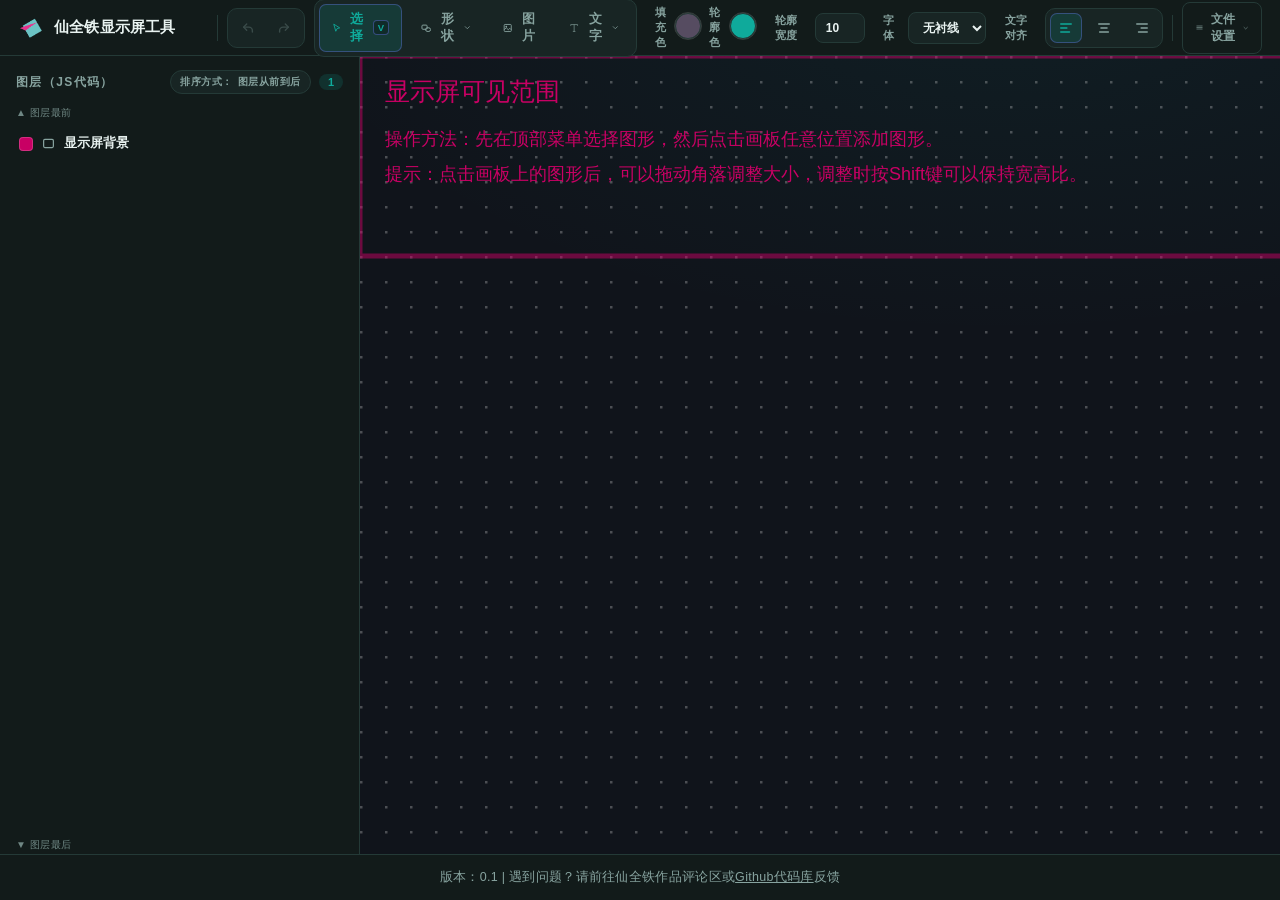
==== index.htm @ 3874de14 "Fix export js" ====
<!DOCTYPE html>
<html lang="en">

<head>
  <meta charset="UTF-8">
  <meta name="viewport" content="width=device-width, initial-scale=1.0">
  <title>仙全铁显示屏工具</title>
  <style>
    :root {
      --bg: #0c1514;
      --panel: #121b1a;
      --panel-2: #182524;
      --border: #243a37;
      --text: #e8f2f0;
      --muted: #87a39f;
      --accent: #0faa9b;
      --accent-soft: rgba(15, 170, 155, .16);
      --danger: #ff3ca0;
    }

    * {
      box-sizing: border-box;
      margin: 0;
      padding: 0
    }

    html,
    body {
      height: 100%
    }

    body {
      font-family: "San Francisco", "Segoe UI", Roboto, Helvetica, Arial, sans-serif;
      background: var(--bg);
      color: var(--text);
      display: grid;
      grid-template-rows: 56px 1fr 46px;
      height: 100vh;
      overflow: hidden;
      -webkit-font-smoothing: antialiased;
    }

    #loadingOverlay {
      position: fixed;
      inset: 0;
      z-index: 10000;
      display: flex;
      flex-direction: column;
      align-items: center;
      justify-content: center;
      gap: 14px;
      background: var(--bg);
      color: var(--text);
      font: 600 15px "San Francisco", "Segoe UI", Roboto, Helvetica, Arial, sans-serif;
      letter-spacing: .3px;
      transition: opacity .25s ease, visibility .25s ease;
    }

    #loadingOverlay.hidden {
      opacity: 0;
      visibility: hidden;
      pointer-events: none;
    }

    .loading-spinner {
      width: 36px;
      height: 36px;
      border-radius: 50%;
      border: 3px solid var(--border);
      border-top-color: var(--accent);
      animation: loadingSpin .8s linear infinite;
    }

    @keyframes loadingSpin {
      to {
        transform: rotate(360deg);
      }
    }

    header {
      display: flex;
      align-items: center;
      gap: 9px;
      padding: 0 18px;
      background: var(--panel);
      border-bottom: 1px solid var(--border);
      z-index: 5;
    }

    .brand {
      display: flex;
      align-items: center;
      gap: 10px;
      font-weight: 700;
      font-size: 15px;
      letter-spacing: .2px;
      min-width: 190px
    }

    .brand svg {
      display: block
    }

    .brand small {
      color: var(--muted);
      font-weight: 500;
      font-size: 11px;
      margin-top: 2px
    }

    .divider {
      width: 1px;
      height: 26px;
      background: var(--border)
    }

    .divider-invisible {
      width: 1px;
      height: 26px;
    }

    .history-btns {
      display: flex;
      gap: 4px;
      background: var(--panel-2);
      border: 1px solid var(--border);
      border-radius: 10px;
      padding: 4px
    }

    .hist-btn {
      width: 32px;
      height: 30px;
      border: 0;
      border-radius: 7px;
      background: transparent;
      color: var(--muted);
      cursor: pointer;
      display: flex;
      align-items: center;
      justify-content: center;
      transition: all .15s ease;
    }

    .hist-btn:hover:not(:disabled) {
      color: var(--text);
      background: rgba(255, 255, 255, .05)
    }

    .hist-btn:active:not(:disabled) {
      color: var(--accent);
      background: var(--accent-soft)
    }

    .hist-btn:disabled {
      opacity: .3;
      cursor: default
    }

    .align-btn {
      width: 32px;
      height: 30px;
      border: 0;
      border-radius: 7px;
      background: transparent;
      color: var(--muted);
      cursor: pointer;
      display: flex;
      align-items: center;
      justify-content: center;
      transition: all .15s ease;
    }

    .align-btn:hover {
      color: var(--text);
      background: rgba(255, 255, 255, .05);
    }

    .align-btn.active {
      color: var(--accent);
      background: var(--accent-soft);
      box-shadow: inset 0 0 0 1px rgba(111, 125, 255, .35);
    }

    .tools {
      display: flex;
      gap: 6px;
      background: var(--panel-2);
      border: 1px solid var(--border);
      border-radius: 10px;
      padding: 4px
    }

    .tool-btn {
      display: flex;
      align-items: center;
      gap: 7px;
      border: 0;
      background: transparent;
      color: var(--muted);
      font: 600 12.5px "San Francisco", "Segoe UI", Roboto, Helvetica, Arial, sans-serif;
      padding: 7px 13px;
      border-radius: 7px;
      cursor: pointer;
      transition: all .15s ease;
    }

    .tool-btn:hover {
      color: var(--text);
      background: rgba(255, 255, 255, .05)
    }

    .tool-btn.active {
      color: var(--accent);
      background: var(--accent-soft);
      box-shadow: inset 0 0 0 1px rgba(111, 125, 255, .35)
    }

    .tool-btn kbd {
      font: 600 9.5px "San Francisco", "Segoe UI", Roboto, Helvetica, Arial, sans-serif;
      color: var(--muted);
      border: 1px solid var(--border);
      border-radius: 4px;
      padding: 1px 4px;
      background: rgba(0, 0, 0, .25)
    }

    .tool-btn.active kbd {
      color: var(--accent);
      border-color: rgba(111, 125, 255, .4)
    }

    .spacer {
      flex: 1
    }

    .colors {
      display: flex;
      align-items: center;
      gap: 8px
    }

    #fontSelect {
      background: var(--panel-2);
      color: var(--text);
      border: 1px solid var(--border);
      border-radius: 8px;
      font: 600 12px "San Francisco", "Segoe UI", Roboto, Helvetica, Arial, sans-serif;
      padding: 7px 10px;
      cursor: pointer;
      outline: none;
    }

    #fontSelect:hover {
      border-color: #33405a;
    }

    #outlineWidthInput {
      width: 50px;
      background: var(--panel-2);
      color: var(--text);
      border: 1px solid var(--border);
      border-radius: 8px;
      font: 600 12px "San Francisco", "Segoe UI", Roboto, Helvetica, Arial, sans-serif;
      padding: 7px 10px;
      outline: none;
    }

    #outlineWidthInput:hover,
    #outlineWidthInput:focus {
      border-color: #33405a;
    }

    .preset {
      width: 20px;
      height: 20px;
      border-radius: 50%;
      border: 2px solid transparent;
      cursor: pointer;
      transition: transform .12s ease, border-color .12s ease;
      outline: 1px solid rgba(255, 255, 255, .15);
      outline-offset: 0;
    }

    .preset:hover {
      transform: scale(1.18)
    }

    .preset.active {
      border-color: #fff;
      transform: scale(1.12)
    }

    .color-well {
      position: relative;
      width: 26px;
      height: 26px;
      border-radius: 8px;
      overflow: hidden;
      border: 1px solid var(--border);
      cursor: pointer;
      background:
        conic-gradient(#f66, #fc3, #6d6, #4cc, #66f, #c4f, #f66);
    }

    .color-well input {
      position: absolute;
      inset: -8px;
      width: 200%;
      height: 200%;
      cursor: pointer;
      opacity: 0
    }

    .color-display {
      position: relative;
      width: 26px;
      height: 26px;
      border-radius: 50%;
      border: 1px solid var(--border);
      cursor: pointer;
      outline: 1px solid rgba(255, 255, 255, .15);
      transition: transform .12s ease;
    }

    .color-display.dynamic-active::after {
      content: "线";
      position: absolute;
      inset: 0;
      display: flex;
      align-items: center;
      justify-content: center;
      font: 700 11px "San Francisco", "Segoe UI", Roboto, Helvetica, Arial, sans-serif;
      color: #fff;
      text-shadow: 0 1px 2px rgba(0, 0, 0, 0.75);
      pointer-events: none;
    }

    .color-display:hover {
      transform: scale(1.1);
    }

    .color-dropdown {
      min-width: auto;
      padding: 10px;
    }

    .bg-color-menu-wrap {
      position: relative;
    }

    .bg-color-menu-wrap .color-dropdown {
      opacity: 0;
      visibility: hidden;
      transform: translateY(-6px);
    }

    .bg-color-menu-wrap.open .color-dropdown {
      opacity: 1;
      visibility: visible;
      transform: none;
    }

    .color-grid {
      display: grid;
      grid-template-columns: repeat(4, 26px);
      gap: 8px;
      justify-content: center;
    }

    .color-grid .preset {
      width: 26px;
      height: 26px;
    }

    .color-mode-select {
      margin-top: 8px;
      width: 100%;
      background: var(--panel);
      color: var(--text);
      border: 1px solid var(--border);
      border-radius: 6px;
      font: 600 12px "San Francisco", "Segoe UI", Roboto, Helvetica, Arial, sans-serif;
      padding: 5px 7px;
      cursor: pointer;
      outline: none;
    }

    .color-mode-select:hover,
    .color-mode-select:focus {
      border-color: #33405a;
    }

    .transparent-preset {
      background:
        linear-gradient(45deg, #ccc 25%, transparent 25%),
        linear-gradient(-45deg, #ccc 25%, transparent 25%),
        linear-gradient(45deg, transparent 75%, #ccc 75%),
        linear-gradient(-45deg, transparent 75%, #ccc 75%);
      background-size: 8px 8px;
      background-position: 0 0, 0 4px, 4px -4px, -4px 0px;
      background-color: #fff;
    }

    .color-label {
      font-size: 11px;
      color: var(--muted);
      font-weight: 600
    }

    .header-btn {
      display: flex;
      align-items: center;
      gap: 7px;
      border: 1px solid var(--border);
      background: transparent;
      color: var(--muted);
      font: 600 12px "San Francisco", "Segoe UI", Roboto, Helvetica, Arial, sans-serif;
      padding: 8px 13px;
      border-radius: 8px;
      cursor: pointer;
      transition: all .15s ease;
    }

    .header-btn:hover {
      color: var(--accent);
      border-color: rgba(111, 125, 255, .5);
      background: var(--accent-soft);
    }

    .file-menu-wrap {
      position: relative
    }

    .file-menu {
      position: absolute;
      top: calc(100% + 8px);
      right: 0;
      min-width: 158px;
      background: var(--panel-2);
      border: 1px solid var(--border);
      border-radius: 10px;
      padding: 5px;
      display: flex;
      flex-direction: column;
      gap: 2px;
      box-shadow: 0 12px 32px rgba(0, 0, 0, .45);
      opacity: 0;
      visibility: hidden;
      transform: translateY(-6px);
      transition: opacity .15s ease, transform .15s ease, visibility .15s;
      z-index: 20;
    }

    .file-menu-wrap.open .file-menu {
      opacity: 1;
      visibility: visible;
      transform: none
    }

    .file-menu hr {
      border: 0;
      border-top: 1px solid var(--border);
      margin: 3px 4px
    }

    .menu-item {
      display: flex;
      align-items: center;
      gap: 9px;
      border: 0;
      background: transparent;
      color: var(--text);
      font: 600 12.5px "San Francisco", "Segoe UI", Roboto, Helvetica, Arial, sans-serif;
      padding: 8px 10px;
      border-radius: 7px;
      cursor: pointer;
      text-align: left;
      transition: background .12s ease, color .12s ease;
    }

    .file-menu .menu-item.active {
      color: var(--accent);
      background: var(--accent-soft);
      box-shadow: inset 0 0 0 1px rgba(111, 125, 255, .35);
    }

    .file-menu .menu-item.active svg {
      color: var(--accent);
    }

    .menu-item svg {
      color: var(--muted);
      transition: color .12s ease;
      flex: none
    }

    .menu-item:hover {
      background: rgba(255, 255, 255, .07)
    }

    .menu-item:hover svg {
      color: var(--accent)
    }

    .menu-item.danger:hover {
      background: rgba(255, 107, 122, .1);
      color: var(--danger)
    }

    .menu-item.danger:hover svg {
      color: var(--danger)
    }

    #export2OrientationLabel,
    #export2BitOrderLabel {
      color: var(--accent);
      font-weight: 700;
    }

    .screen-size-block {
      display: flex;
      flex-direction: column;
      gap: 9px;
      padding: 8px 10px;
      font: 600 12.5px "San Francisco", "Segoe UI", Roboto, Helvetica, Arial, sans-serif;
      color: var(--text);
    }

    .screen-size-title {
      display: flex;
      align-items: center;
      gap: 9px;
    }

    .screen-size-title svg {
      color: var(--muted);
      flex: none;
    }

    .screen-size-inputs {
      display: flex;
      align-items: center;
      gap: 6px;
      padding-left: 23px;
      /* aligns under the text (14px icon + 9px gap) */
    }

    .screen-size-inputs .color-label {
      font-size: 11px;
    }

    .screen-size-inputs input {
      width: 64px;
      background: var(--panel);
      color: var(--text);
      border: 1px solid var(--border);
      border-radius: 6px;
      font: 600 12px "San Francisco", "Segoe UI", Roboto, Helvetica, Arial, sans-serif;
      padding: 5px 7px;
      outline: none;
    }

    .screen-size-inputs input:hover,
    .screen-size-inputs input:focus {
      border-color: #33405a;
    }

    main {
      display: grid;
      grid-template-columns: 360px 1fr;
      overflow: hidden;
      min-height: 0
    }

    aside {
      background: var(--panel);
      border-right: 1px solid var(--border);
      display: flex;
      flex-direction: column;
      min-height: 0;
    }

    .panel-head {
      display: flex;
      align-items: center;
      justify-content: space-between;
      padding: 14px 16px 10px;
    }

    .panel-head h2 {
      font-size: 12px;
      font-weight: 700;
      letter-spacing: 1.4px;
      text-transform: uppercase;
      color: var(--muted)
    }

    .count-badge {
      font-size: 11px;
      font-weight: 700;
      color: var(--accent);
      background: var(--accent-soft);
      border-radius: 20px;
      padding: 2px 9px;
    }

    .panel-head-right {
      display: flex;
      align-items: center;
      gap: 8px
    }

    .order-toggle {
      display: flex;
      align-items: center;
      gap: 5px;
      border: 1px solid var(--border);
      background: var(--panel-2);
      color: var(--muted);
      font: 700 10px "San Francisco", "Segoe UI", Roboto, Helvetica, Arial, sans-serif;
      letter-spacing: .5px;
      padding: 4px 9px;
      border-radius: 20px;
      cursor: pointer;
      transition: all .15s ease;
    }

    .order-toggle:hover {
      color: var(--text);
      border-color: #33405a
    }

    .order-toggle svg {
      transition: transform .25s ease;
      flex: none
    }

    .order-toggle.reversed svg {
      transform: rotate(180deg)
    }

    .order-tag {
      font-size: 10px;
      color: var(--muted);
      padding: 2px 16px;
      letter-spacing: .5px;
      opacity: .8
    }

    .order-tag.bottom {
      margin-top: auto
    }

    #layerList {
      list-style: none;
      overflow-y: auto;
      padding: 4px 8px 8px;
      flex: 1;
    }

    #layerList::-webkit-scrollbar {
      width: 8px
    }

    #layerList::-webkit-scrollbar-thumb {
      background: var(--border);
      border-radius: 8px
    }

    #layerList::-webkit-scrollbar-thumb:hover {
      background: #2c4a45
    }

    .layer {
      display: flex;
      flex-direction: column;
      align-items: stretch;
      gap: 3px;
      padding: 8px 8px 8px 10px;
      margin-bottom: 3px;
      border-radius: 9px;
      cursor: pointer;
      border: 1px solid transparent;
      transition: background .12s ease, border-color .12s ease;
    }

    .layer-line1 {
      display: flex;
      align-items: center;
      gap: 9px;
      min-width: 0;
    }

    .layer-line2 {
      font-size: 11px;
      font-weight: 500;
      color: var(--muted);
      padding-left: 23px;
      white-space: nowrap;
      overflow: hidden;
      text-overflow: ellipsis;
    }

    .layer.selected .layer-line2 {
      color: #aab3ff;
    }

    .layer:hover {
      background: rgba(255, 255, 255, .045)
    }

    .layer.selected {
      background: var(--accent-soft);
      border-color: rgba(111, 125, 255, .45)
    }

    .layer.hidden-layer {
      opacity: .45
    }

    .layer-line2.tooltip {
      position: relative;
      cursor: pointer;
      overflow: visible;
    }

    .layer-line2.tooltip::after {
      content: attr(data-tooltip);
      position: absolute;
      bottom: 125%;
      left: 50%;
      transform: translateX(-50%);
      background: #564c61;
      color: #e8f2f0;
      padding: 6px 10px;
      border-radius: 6px;
      font-size: 12px;
      white-space: nowrap;
      opacity: 0;
      pointer-events: none;
      transition: opacity 0.15s ease;
    }

    .layer-line2.tooltip:hover::after {
      opacity: 1;
    }

    .dynamic-select-wrap {
      margin-top: 6px;
      padding-left: 23px;
    }

    .dynamic-select {
      width: 100%;
      background: var(--panel);
      color: var(--text);
      border: 1px solid var(--border);
      border-radius: 6px;
      font: 600 12px "San Francisco", "Segoe UI", Roboto, Helvetica, Arial, sans-serif;
      padding: 5px 7px;
      cursor: pointer;
      outline: none;
    }

    .dynamic-select:hover,
    .dynamic-select:focus {
      border-color: #33405a;
    }

    .swatch {
      width: 14px;
      height: 14px;
      border-radius: 4px;
      flex: none;
      box-shadow: 0 0 0 1px rgba(255, 255, 255, .18) inset
    }

    .licon {
      color: var(--muted);
      display: flex;
      flex: none
    }

    .layer.selected .licon {
      color: var(--accent)
    }

    .lname {
      font-size: 12.5px;
      font-weight: 600;
      white-space: nowrap;
      overflow: hidden;
      text-overflow: ellipsis;
      flex: 1
    }

    .lbtns {
      display: flex;
      gap: 2px;
      opacity: .35;
      transition: opacity .12s ease
    }

    .layer:hover .lbtns,
    .layer.selected .lbtns {
      opacity: 1
    }

    .lbtns button {
      width: 22px;
      height: 22px;
      border: 0;
      border-radius: 6px;
      background: transparent;
      color: var(--muted);
      cursor: pointer;
      display: flex;
      align-items: center;
      justify-content: center;
      transition: all .12s ease;
    }

    .lbtns button:hover {
      background: rgba(255, 255, 255, .09);
      color: var(--text)
    }

    .lbtns button[data-action="del"]:hover {
      color: var(--danger);
      background: rgba(255, 107, 122, .12)
    }

    .empty-layers {
      text-align: center;
      color: var(--muted);
      font-size: 12px;
      padding: 34px 20px;
      line-height: 1.6;
    }

    .canvas-wrap {
      position: relative;
      overflow: hidden;
      min-width: 0;
      min-height: 0;
      background: radial-gradient(1200px 600px at 70% -10%, rgba(15, 170, 155, .07), transparent 60%),
        #10141b;
    }

    #cv {
      display: block;
      touch-action: none
    }

    .canvas-hint {
      position: absolute;
      inset: 0;
      display: flex;
      flex-direction: column;
      align-items: center;
      justify-content: center;
      gap: 10px;
      pointer-events: none;
      color: var(--muted);
      transition: opacity .3s ease;
    }

    .canvas-hint.gone {
      opacity: 0
    }

    .canvas-hint .hint-icon {
      opacity: .5
    }

    .canvas-hint p {
      font-size: 13.5px;
      font-weight: 500
    }

    .canvas-hint small {
      font-size: 11.5px;
      opacity: .75
    }

    footer {
      display: flex;
      align-items: center;
      justify-content: center;
      background: var(--panel);
      border-top: 1px solid var(--border);
      color: var(--muted);
      font-size: 12.5px;
      font-weight: 500;
      letter-spacing: .3px;
    }
  </style>
</head>

<body>

  <div id="loadingOverlay" role="status" aria-live="polite">
    <div class="loading-spinner" aria-hidden="true"></div>
    <div>加载中……</div>
  </div>

  <!-- ======= TOP MENU ======= -->
  <header>
    <div class="brand">
      <img src="./tsfn-logo.png" width="26" height="26" />
      <span lang-name="app-title">仙全铁显示屏工具</span>
    </div>

    <div class="divider"></div>

    <div class="history-btns">
      <button class="hist-btn" id="undoBtn" title="撤销 (Ctrl+Z)">
        <svg width="14" height="14" viewBox="0 0 16 16">
          <path d="M6.5 3.5 3 7l3.5 3.5" fill="none" stroke="currentColor" stroke-width="1.6" stroke-linecap="round"
            stroke-linejoin="round" />
          <path d="M3 7h6a4 4 0 0 1 4 4v1.5" fill="none" stroke="currentColor" stroke-width="1.6"
            stroke-linecap="round" />
        </svg>
      </button>
      <button class="hist-btn" id="redoBtn" title="重做 (Ctrl+Y 或 Ctrl+Shift+Z)">
        <svg width="14" height="14" viewBox="0 0 16 16">
          <path d="M9.5 3.5 13 7l-3.5 3.5" fill="none" stroke="currentColor" stroke-width="1.6" stroke-linecap="round"
            stroke-linejoin="round" />
          <path d="M13 7H7a4 4 0 0 0-4 4v1.5" fill="none" stroke="currentColor" stroke-width="1.6"
            stroke-linecap="round" />
        </svg>
      </button>
    </div>

    <div class="tools" id="toolbar">
      <button class="tool-btn active" data-tool="select" title="选择画板图形 (V)">
        <svg width="14" height="14" viewBox="0 0 16 16">
          <path d="M3 1.5 13 7.8 8.6 8.9 6.4 13.5 3 1.5Z" fill="none" stroke="currentColor" stroke-width="1.5"
            stroke-linejoin="round" />
        </svg>
        选择 <kbd>V</kbd>
      </button>

      <div class="file-menu-wrap">
        <button class="tool-btn" data-tool="shape" data-dropdown aria-haspopup="true" aria-expanded="false"
          title="绘制形状">
          <svg width="14" height="14" viewBox="0 0 16 16">
            <rect x="1.5" y="3.5" width="8" height="6.5" rx="1.5" fill="none" stroke="currentColor"
              stroke-width="1.5" />
            <ellipse cx="11" cy="10.5" rx="4" ry="3" fill="none" stroke="currentColor" stroke-width="1.5" />
          </svg>
          形状
          <svg width="9" height="9" viewBox="0 0 16 16">
            <path d="m3 6 5 5 5-5" fill="none" stroke="currentColor" stroke-width="1.8" stroke-linecap="round"
              stroke-linejoin="round" />
          </svg>
        </button>

        <div class="file-menu" id="shapeMenu">
          <button class="menu-item" id="rectOptionBItem">
            <svg width="14" height="14" viewBox="0 0 16 16">
              <rect x="2" y="3" width="12" height="10" rx="1.5" fill="none" stroke="currentColor" stroke-width="1.5" />
            </svg>
            长方形 <kbd>R</kbd>
          </button>

          <button class="menu-item" id="ovalOptionBItem">
            <svg width="14" height="14" viewBox="0 0 16 16">
              <ellipse cx="8" cy="8" rx="6" ry="5" fill="none" stroke="currentColor" stroke-width="1.5" />
            </svg>
            椭圆形 <kbd>O</kbd>
          </button>
        </div>
      </div>

      <button class="tool-btn" data-tool="image" title="导入图片" onclick="alert('MTR模组JS暂时只支持.png和.jpeg\n（后缀为.jpg不行）')">
        <svg width="14" height="14" viewBox="0 0 16 16" fill="none" stroke="currentColor" stroke-width="1.5">
          <rect x="2" y="2" width="12" height="12" rx="1.5" />
          <circle cx="5.5" cy="5.5" r="1.5" fill="currentColor" stroke="none" />
          <path d="M2 11l3.5-3.5L9 11l2.5-2.5L14 11" stroke-linejoin="round" />
        </svg>
        图片
      </button>
      <input type="file" id="imageInput" accept="image/*" hidden>

      <div class="file-menu-wrap">
        <button class="tool-btn" data-tool="text" data-dropdown aria-haspopup="true" aria-expanded="false" title="添加文字">
          <svg width="14" height="14" viewBox="0 0 24 24" fill="none" stroke="currentColor" stroke-width="1.5">
            <path d="M4 7V4h16v3" />
            <path d="M9 20h6" />
            <path d="M12 4v16" />
          </svg>
          文字
          <svg width="9" height="9" viewBox="0 0 16 16">
            <path d="m3 6 5 5 5-5" fill="none" stroke="currentColor" stroke-width="1.8" stroke-linecap="round"
              stroke-linejoin="round" />
          </svg>
        </button>
        <div class="file-menu" id="textMenu">
          <button class="menu-item" id="fixedTextItem">
            内容不变文字 <kbd>T</kbd>
          </button>
          <button class="menu-item" id="dynamicTextItem">
            内容可变文字
          </button>
        </div>
      </div>
    </div>

    <div class="spacer"></div>

    <div class="colors" id="colorPresets">
      <span class="color-label">填充色</span>
      <div class="file-menu-wrap" id="colorMenuWrap">
        <button class="color-display" id="colorDisplayBtn" style="background:#564c61" title="" aria-haspopup="true"
          aria-expanded="false"></button>
        <div class="file-menu color-dropdown" id="colorMenu"></div>
      </div>

      <span class="color-label">轮廓色</span>
      <div class="file-menu-wrap" id="outlineColorMenuWrap">
        <button class="color-display" id="outlineColorDisplayBtn" style="background:#0faa9b" title=""
          aria-haspopup="true" aria-expanded="false"></button>

        <div class="file-menu color-dropdown" id="outlineColorMenu"></div>
      </div>
    </div>

    <div class="divider-invisible"></div>

    <span class="color-label">轮廓宽度</span>
    <input id="outlineWidthInput" type="text" inputmode="numeric" value="10" title="">

    <div class="divider-invisible"></div>

    <span class="color-label">字体</span>
    <select id="fontSelect" title="">
      <option value="sans" selected>无衬线</option>
      <option value="serif">有衬线</option>
    </select>

    <div class="divider-invisible"></div>

    <span class="color-label">文字对齐</span>
    <div class="tools" id="alignTools">
      <button class="align-btn active" data-align="left" title="左对齐">
        <svg width="14" height="14" viewBox="0 0 16 16" fill="none" stroke="currentColor" stroke-width="1.6"
          stroke-linecap="round">
          <path d="M2 3.5h12M2 8h7M2 12.5h10" />
        </svg>
      </button>
      <button class="align-btn" data-align="center" title="居中对齐">
        <svg width="14" height="14" viewBox="0 0 16 16" fill="none" stroke="currentColor" stroke-width="1.6"
          stroke-linecap="round">
          <path d="M2 3.5h12M4.5 8h7M3 12.5h10" />
        </svg>
      </button>
      <button class="align-btn" data-align="right" title="右对齐">
        <svg width="14" height="14" viewBox="0 0 16 16" fill="none" stroke="currentColor" stroke-width="1.6"
          stroke-linecap="round">
          <path d="M2 3.5h12M7 8h7M4 12.5h10" />
        </svg>
      </button>
    </div>

    <div class="divider"></div>

    <div class="file-menu-wrap">
      <button class="header-btn" id="fileMenuBtn" aria-haspopup="true" aria-expanded="false" title="">
        <svg width="13" height="13" viewBox="0 0 16 16">
          <path d="M2 4.5h12M2 8h12M2 11.5h12" fill="none" stroke="currentColor" stroke-width="1.4"
            stroke-linecap="round" />
        </svg>
        文件设置
        <svg width="10" height="10" viewBox="0 0 16 16">
          <path d="m3 6 5 5 5-5" fill="none" stroke="currentColor" stroke-width="1.6" stroke-linecap="round"
            stroke-linejoin="round" />
        </svg>
      </button>

      <div class="file-menu" id="fileMenu">

        <div class="screen-size-block" title="">
          <div class="screen-size-title">
            <svg width="14" height="14" viewBox="0 0 16 16">
              <rect x="2.5" y="4" width="13" height="8" rx="1" fill="none" stroke="currentColor" stroke-width="1.4" />
            </svg>
            <span>显示屏尺寸<br />（暂不支持导出JS）</span>
          </div>
          <div class="screen-size-inputs">
            <label class="color-label" for="screenWInput">宽</label>
            <input id="screenWInput" type="text" min="0" step="10" value="2000">
            <label class="color-label" for="screenHInput">高</label>
            <input id="screenHInput" type="text" min="0" step="10" value="400">
          </div>
        </div>

        <div class="screen-size-block" title="">
          <div class="screen-size-title">
            <svg width="14" height="14" viewBox="0 0 16 16">
              <path d="M2 8h12M8 2v12" fill="none" stroke="currentColor" stroke-width="1.4" stroke-linecap="round" />
            </svg>
            <span>画板缩放</span>
          </div>
          <div class="screen-size-inputs">
            <input id="scaleInput" type="text" inputmode="numeric" value="50">
            <label class="color-label" for="scaleInput">%</label>
          </div>
        </div>

        <div class="screen-size-block" title="">
          <div class="screen-size-title">
            <svg width="14" height="14" viewBox="0 0 16 16">
              <rect x="2.5" y="2.5" width="11" height="11" rx="2" fill="none" stroke="currentColor"
                stroke-width="1.4" />
              <path d="M4 12 8 5.5 12 12" fill="none" stroke="currentColor" stroke-width="1.2"
                stroke-linejoin="round" />
            </svg>
            <span>显示屏背景色</span>
          </div>
          <div class="screen-size-inputs">
            <div class="bg-color-menu-wrap" id="bgColorMenuWrap">
              <button style="display: none" class="color-display transparent-preset" id="bgColorDisplayBtn"
                title="Select background color" aria-haspopup="true" aria-expanded="false"></button>
              <div id="bgColorMenu"></div>
            </div>
          </div>
        </div>

        <hr />

        <button class="menu-item" id="importBtn" title="">
          <svg width="14" height="14" viewBox="0 0 16 16">
            <path d="M8 2v7M8 9 5 6M8 9l3-3M2.5 11v1.5A1.5 1.5 0 0 0 4 14h8a1.5 1.5 0 0 0 1.5-1.5V11" fill="none"
              stroke="currentColor" stroke-width="1.4" stroke-linecap="round" stroke-linejoin="round" />
          </svg>
          导入画板工程文件
        </button>

        <button class="menu-item" id="exportBtn" title="">
          <svg width="14" height="14" viewBox="0 0 16 16">
            <path d="M8 9V2M8 2 5 5M8 2l3 3M2.5 11v1.5A1.5 1.5 0 0 0 4 14h8a1.5 1.5 0 0 0 1.5-1.5V11" fill="none"
              stroke="currentColor" stroke-width="1.4" stroke-linecap="round" stroke-linejoin="round" />
          </svg>
          导出画板工程文件
        </button>

        <hr />

        <button class="menu-item" id="goToRmgBtn" title="">
          <svg width="14" height="14" viewBox="0 0 16 16">
            <line x1="4" y1="12" x2="12" y2="4" fill="none" stroke="currentColor" stroke-width="1.4"
              stroke-linecap="round" />
            <circle cx="3" cy="13" r="1.5" fill="none" stroke="currentColor" stroke-width="1.4" />
            <circle cx="13" cy="3" r="1.5" fill="none" stroke="currentColor" stroke-width="1.4" />
          </svg>
          前往RMG（路线图制作工具）
        </button>
        <button class="menu-item" id="importFromRmgBtn" title="">
          <svg width="14" height="14" viewBox="0 0 16 16">
            <path d="M8 2v7M8 9 5 6M8 9l3-3M2.5 11v1.5A1.5 1.5 0 0 0 4 14h8a1.5 1.5 0 0 0 1.5-1.5V11" fill="none"
              stroke="currentColor" stroke-width="1.4" stroke-linecap="round" stroke-linejoin="round" />
          </svg>
          导入RMG json
        </button>

        <hr />

        <button class="menu-item" id="exportJsBtn" title="">
          <svg width="14" height="14" viewBox="0 0 16 16">
            <path d="M5.5 4 2.5 8l3 4M10.5 4l3 4-3 4" fill="none" stroke="currentColor" stroke-width="1.4"
              stroke-linecap="round" stroke-linejoin="round" />
          </svg>
          导出JS代码（MTR模组用）
        </button>

        <hr />

        <button class="menu-item" id="export2OrientationToggle" type="button" title="">
          <svg width="14" height="14" viewBox="0 0 16 16" fill="none">
            <rect x="2" y="2" width="6" height="6" fill="currentColor" />
            <rect x="8" y="8" width="6" height="6" fill="currentColor" />
          </svg>
          <span>像素渲染方向：<span id="export2OrientationLabel">竖向</span></span>
        </button>

        <button class="menu-item" id="export2BitOrderToggle" type="button" title="">
          <svg width="14" height="14" viewBox="0 0 16 16" fill="none">
            <rect x="2" y="2" width="6" height="6" fill="currentColor" />
            <rect x="8" y="8" width="6" height="6" fill="currentColor" />
          </svg>
          <span>像素渲染顺序：<span id="export2BitOrderLabel">LSB</span></span>
        </button>

        <button class="menu-item" id="exportJs2Btn" title="">
          <svg width="14" height="14" viewBox="0 0 16 16">
            <path d="M5.5 4 2.5 8l3 4M10.5 4l3 4-3 4" fill="none" stroke="currentColor" stroke-width="1.4"
              stroke-linecap="round" stroke-linejoin="round" />
          </svg>
          导出C++代码（Arduino用）
        </button>

        <hr />

        <button class="menu-item danger" id="clearBtn" title="">
          <svg width="14" height="14" viewBox="0 0 16 16">
            <path d="M2.5 4h11M6.5 2h3M4 4l.7 9.3A1.5 1.5 0 0 0 6.2 14.7h3.6a1.5 1.5 0 0 0 1.5-1.4L12 4M6.5 7v5M9.5 7v5"
              fill="none" stroke="currentColor" stroke-width="1.4" stroke-linecap="round" />
          </svg>
          清空画板
        </button>

      </div>

      <input type="file" id="fileInput" accept=".json,application/json" hidden>
      <input type="file" id="rmgFileInput" accept=".json,application/json" hidden>

  </header>

  <!-- ======= MAIN ======= -->
  <main>
    <!-- LEFT: layer panel -->
    <aside>
      <div class="panel-head">
        <h2>图层（JS代码）</h2>
        <div class="panel-head-right">
          <button class="order-toggle" id="orderToggle" title="点击切换排序方式">
            <span>排序方式：</span>
            <span id="orderLabel">图层从前到后</span>
          </button>
          <span class="count-badge" id="layerCount"></span>
        </div>
      </div>
      <div class="order-tag" id="orderTagTop"></div>
      <ul id="layerList"></ul>
      <div class="empty-layers" id="emptyMsg"></div>
      <div class="order-tag bottom" id="orderTagBottom"></div>
    </aside>

    <!-- RIGHT: canvas -->
    <section class="canvas-wrap" id="canvasWrap">
      <canvas id="cv"></canvas>

      <div class="canvas-hint" id="canvasHint">
      </div>
    </section>
  </main>

  <!-- ======= BOTTOM ======= -->
  <footer>版本：0.1 | 遇到问题？请前往仙全铁作品评论区或<a href="https://github.com/TranSifona/TranSifona-LCD-Tool/issues" target="_blank"
      style="color: #87a39f;">Github代码库</a>反馈
  </footer>

  <script>
    (function () {
      'use strict';

      /* ---------- states ---------- */
      let scale = 0.5;

      let screenW = 2000;
      let screenH = 400;

      const shapes = [];
      let selectedId = null;
      let tool = 'select';
      let bgColor = 'transparent';
      let fillColor = '#564c61';
      let outlineColor = '#0faa9b';

      let layersTopFirst = true;

      let uid = 1;
      const counters = { rect: 0, oval: 0, image: 0, text: 0 };
      let routeMapStnCount = 0;
      let mainRouteW = 0;
      let textWMax = 0;
      let routeX = 0;
      let routeY = 0;
      let routeW = 0;
      let routeH = 0;

      let drag = null;
      let draft = null;
      let clipboard = null;
      let hasChanges = false;
      const history = [];
      let historyIndex = -1;
      const MAX_HISTORY = 50;

      const FONT_STACKS = {
        sans:
          '"Noto Sans SC", "Noto Sans CJK SC", "Noto Sans CJK TC", "Noto Sans CJK JP", "Noto Sans CJK KR", ' +
          '"Source Han Sans SC", "Source Han Sans TC", "Source Han Sans JP", "Source Han Sans KR", ' +
          '"PingFang SC", "PingFang TC", "Hiragino Sans GB", "Microsoft YaHei", "Microsoft JhengHei", ' +
          '"Malgun Gothic", sans-serif',

        serif:
          '"Noto Serif SC", "Noto Serif CJK SC", "Noto Serif CJK TC", "Noto Serif CJK JP", "Noto Serif CJK KR", ' +
          '"Source Han Serif SC", "Source Han Serif TC", "Source Han Serif JP", "Source Han Serif KR", ' +
          '"Songti SC", "Songti TC", "SimSun", "MS PMincho", "MS Mincho", serif'
      };

      const FONTS = FONT_STACKS;

      let currentFont = 'sans';

      function normalizeFont(font) {
        const v = String(font || '').toLowerCase().replace(/["']/g, '');

        const isSerif =
          /(^|,)\s*serif/.test(v) ||
          /noto serif|source han serif|songti|simsun|mincho/.test(v);

        return isSerif ? 'serif' : 'sans';
      }

      function getFontFamily(font) {
        const key = normalizeFont(font);
        return FONT_STACKS[key] || FONT_STACKS.sans;
      }

      let outlineWidth = 10;

      const fontSelect = document.getElementById('fontSelect');
      fontSelect.addEventListener('change', e => {
        currentFont = normalizeFont(e.target.value);

        const s = getShape(selectedId);
        if (s && s.type === 'text' && s.font !== currentFont) {
          s.font = currentFont;
          Object.assign(s, measureText(s));
          render();
          renderLayerList();
          pushHistory();
        }
      });

      const outlineWidthInput = document.getElementById('outlineWidthInput');

      outlineWidthInput.addEventListener('input', () => {
        const v = parseFloat(outlineWidthInput.value);
        if (!Number.isFinite(v)) return;

        outlineWidth = Math.max(1, Math.min(100, v));

        const s = getShape(selectedId);
        if (s && s.outline) {
          s.strokeWidth = outlineWidth;
          render();
        }
      });

      outlineWidthInput.addEventListener('change', () => {
        outlineWidthInput.value = String(outlineWidth);

        const s = getShape(selectedId);
        if (s && s.outline) {
          pushHistory();
        }
      });

      /* ---------- change screen size ---------- */
      const screenWInput = document.getElementById('screenWInput');
      const screenHInput = document.getElementById('screenHInput');

      function updateScreenSize() {
        const w = parseInt(screenWInput.value, 10);
        const h = parseInt(screenHInput.value, 10);
        if (Number.isFinite(w) && w >= 0) screenW = w;
        if (Number.isFinite(h) && h >= 0) screenH = h;
        render();
        renderLayerList();
      }

      screenWInput.addEventListener('input', updateScreenSize);
      screenHInput.addEventListener('input', updateScreenSize);

      /* ---------- change canvas scale ---------- */
      const scaleInput = document.getElementById('scaleInput');

      scaleInput.addEventListener('input', () => {
        const v = parseFloat(scaleInput.value);
        if (!Number.isFinite(v) || v <= 0) return;
        scale = Math.max(0.05, Math.min(5, v / 100));
        resize();
      });

      scaleInput.addEventListener('change', () => {
        scaleInput.value = String(Math.round(scale * 100));
      });

      /* ---------- dom ---------- */
      const canvas = document.getElementById('cv');
      const g = canvas.getContext('2d');
      const wrap = document.getElementById('canvasWrap');
      const listEl = document.getElementById('layerList');
      const countEl = document.getElementById('layerCount');
      const emptyEl = document.getElementById('emptyMsg');
      const hintEl = document.getElementById('canvasHint');
      const colorInput = document.getElementById('colorInput');
      const outlineColorInput = document.getElementById('outlineColorInput');

      const undoBtn = document.getElementById('undoBtn');
      const redoBtn = document.getElementById('redoBtn');
      undoBtn.addEventListener('click', undo);
      redoBtn.addEventListener('click', redo);

      /* ---------- icons ---------- */
      const I = {
        rect: '<svg width="13" height="13" viewBox="0 0 16 16"><rect x="2" y="3" width="12" height="10" rx="1.5" fill="none" stroke="currentColor" stroke-width="1.5"/></svg>',
        oval: '<svg width="13" height="13" viewBox="0 0 16 16"><ellipse cx="8" cy="8" rx="6" ry="5" fill="none" stroke="currentColor" stroke-width="1.5"/></svg>',
        image: '<svg width="13" height="13" viewBox="0 0 16 16"><rect x="2" y="2" width="12" height="12" rx="1.5" fill="none" stroke="currentColor" stroke-width="1.5"/><circle cx="5.5" cy="5.5" r="1.5" fill="currentColor" stroke="none"/><path d="M2 11l3.5-3.5L9 11l2.5-2.5L14 11" fill="none" stroke="currentColor" stroke-width="1.5" stroke-linejoin="round"/></svg>',
        text: '<svg width="13" height="13" viewBox="0 0 24 24" fill="none" stroke="currentColor" stroke-width="1.5"><path d="M4 7V4h16v3" /><path d="M9 20h6" /><path d="M12 4v16" /></svg>',
        up: '<svg width="12" height="12" viewBox="0 0 16 16"><path d="M8 3v10M8 3 4 7M8 3l4 4" fill="none" stroke="currentColor" stroke-width="1.6" stroke-linecap="round" stroke-linejoin="round"/></svg>',
        down: '<svg width="12" height="12" viewBox="0 0 16 16"><path d="M8 13V3M8 13l-4-4M8 13l4-4" fill="none" stroke="currentColor" stroke-width="1.6" stroke-linecap="round" stroke-linejoin="round"/></svg>',
        eye: '<svg width="13" height="13" viewBox="0 0 16 16"><path d="M1.2 8S3.7 3.6 8 3.6 14.8 8 14.8 8 12.3 12.4 8 12.4 1.2 8 1.2 8Z" fill="none" stroke="currentColor" stroke-width="1.4"/><circle cx="8" cy="8" r="2" fill="currentColor"/></svg>',
        eyeOff: '<svg width="13" height="13" viewBox="0 0 16 16"><path d="M1.2 8S3.7 3.6 8 3.6 14.8 8 14.8 8 12.3 12.4 8 12.4 1.2 8 1.2 8Z" fill="none" stroke="currentColor" stroke-width="1.4"/><path d="M2.5 13.5 13.5 2.5" stroke="currentColor" stroke-width="1.5" stroke-linecap="round"/></svg>',
        copy: '<svg width="12" height="12" viewBox="0 0 16 16"><rect x="6" y="6" width="8" height="8" rx="2" fill="none" stroke="currentColor" stroke-width="1.4"/><path d="M10 6V5a2 2 0 0 0-2-2H4a2 2 0 0 0-2 2v4a2 2 0 0 0 2 2h1" fill="none" stroke="currentColor" stroke-width="1.4"/></svg>',
        trash: '<svg width="12" height="12" viewBox="0 0 16 16"><path d="M2.5 4h11M6.5 2h3M4 4l.7 9.3A1.5 1.5 0 0 0 6.2 14.7h3.6a1.5 1.5 0 0 0 1.5-1.4L12 4" fill="none" stroke="currentColor" stroke-width="1.4" stroke-linecap="round"/></svg>'
      };

      /* ---------- helpers ---------- */
      const getShape = id => shapes.find(s => s.id === id);

      const DYNAMIC_TEXT = '未知';

      const DYNAMIC_TEXT_VALUES = new Set([
        DYNAMIC_TEXT,
        'nextTxZh',
        'nextTxEn',
        'nextZh',
        'nextEn',
        'destZh',
        'destEn',
        'next2TxZh',
        'next2TxEn',
        'next2Zh',
        'next2En',
        'routeNameZh',
        'routeNameEn',
        'speed'
      ]);

      const isDynamicText = s => {
        return !!(s && s.type === 'text' && DYNAMIC_TEXT_VALUES.has(s.text));
      };

      const getDisplayText = s => {
        return isDynamicText(s) ? '###' : s.text;
      };

      let textAlign = 'left';
      const alignBtns = document.querySelectorAll('#alignTools .align-btn');

      function getTextBox(s) {
        if (!s) return { x: 0, y: 0, w: 0, h: 0 };
        if (s.type !== 'text') return { x: s.x, y: s.y, w: s.w, h: s.h };

        const align = s.align || 'left';
        let x = s.x;

        if (align === 'center') {
          x = s.x - s.w / 2;
        } else if (align === 'right') {
          x = s.x - s.w;
        }

        return { x, y: s.y - s.h, w: s.w, h: s.h };
      }

      function setTextBoxFromAlign(s, boxX, boxY) {
        if (!s || s.type !== 'text') return;

        const align = s.align || 'left';

        if (align === 'right') {
          s.x = boxX + s.w;
        } else if (align === 'center') {
          s.x = boxX + s.w / 2;
        } else {
          s.x = boxX;
        }

        s.y = boxY + s.h;
      }

      function syncAlignUI() {
        const s = getShape(selectedId);

        let align = textAlign;

        if (s && s.type === 'text') {
          align = s.align || 'left';
          textAlign = align;
        }

        alignBtns.forEach(b => {
          b.classList.toggle('active', b.dataset.align === align);
        });
      }

      function applyAlign(align) {
        textAlign = align;

        const s = getShape(selectedId);

        if (s && s.type === 'text') {
          if ((s.align || 'left') === align) {
            syncAlignUI();
            syncPickersToSelectedShape();
            return;
          }

          const box = getTextBox(s);

          s.align = align;

          if (align === 'left') {
            s.x = box.x;
          } else if (align === 'center') {
            s.x = box.x + s.w / 2;
          } else {
            s.x = box.x + s.w;
          }

          renderLayerList();
          render();
          pushHistory();
          return;
        }

        syncAlignUI();
        syncPickersToSelectedShape();
      }

      alignBtns.forEach(b => {
        b.addEventListener('click', () => applyAlign(b.dataset.align));
      });

      const SNAP_DIST = 14;

      function snapEdges(b) {
        const W = canvas.clientWidth, H = canvas.clientHeight;
        if (Math.abs(b.x) < SNAP_DIST) b.x = 0;
        if (Math.abs(b.y) < SNAP_DIST) b.y = 0;
        if (Math.abs(W - (b.x + b.w)) < SNAP_DIST) b.x = W - b.w;
        if (Math.abs(H - (b.y + b.h)) < SNAP_DIST) b.y = H - b.h;
        return b;
      }

      function snapSquare(w, h) {
        const max = Math.max(w, h);
        if (max > 0 && Math.min(w, h) / max > 0.9) return [max, max];
        return [w, h];
      }

      function norm(d) {
        return {
          x: Math.min(d.x0, d.x1), y: Math.min(d.y0, d.y1),
          w: Math.abs(d.x1 - d.x0), h: Math.abs(d.y1 - d.y0)
        };
      }

      function getPos(e) {
        const r = canvas.getBoundingClientRect();
        return { x: (e.clientX - r.left) / scale, y: (e.clientY - r.top) / scale };
      }

      function hitHandle(px, py) {
        const s = getShape(selectedId);
        if (!s || !s.visible) return null;

        const b = s.type === 'text' ? getTextBox(s) : s;

        const pad = 4;
        const tol = 7;

        const corners = {
          nw: [b.x - pad, b.y - pad],
          ne: [b.x + b.w + pad, b.y - pad],
          sw: [b.x - pad, b.y + b.h + pad],
          se: [b.x + b.w + pad, b.y + b.h + pad]
        };

        for (const key in corners) {
          const [hx, hy] = corners[key];

          if (Math.abs(px - hx) <= tol && Math.abs(py - hy) <= tol) {
            const anchors = {
              nw: [b.x + b.w, b.y + b.h],
              ne: [b.x, b.y + b.h],
              sw: [b.x + b.w, b.y],
              se: [b.x, b.y]
            };

            return { key, ax: anchors[key][0], ay: anchors[key][1] };
          }
        }

        return null;
      }

      function handleCursor(key) {
        return (key === 'nw' || key === 'se') ? 'nwse-resize' : 'nesw-resize';
      }

      function hitTest(px, py) {
        for (let i = shapes.length - 1; i >= 0; i--) {
          const s = shapes[i];
          if (!s.visible) continue;

          if (s.type === 'rect' || s.type === 'image' || s.type === 'text') {
            const b = s.type === 'text' ? getTextBox(s) : s;

            if (px >= b.x && px <= b.x + b.w && py >= b.y && py <= b.y + b.h) {
              return s;
            }
          } else {
            const rx = s.w / 2, ry = s.h / 2;
            if (rx <= 0 || ry <= 0) continue;

            const dx = (px - (s.x + rx)) / rx;
            const dy = (py - (s.y + ry)) / ry;

            if (dx * dx + dy * dy <= 1) return s;
          }
        }

        return null;
      }

      function cloneShape(s) {
        return { ...s };
      }

      function copySelected(cut) {
        const s = getShape(selectedId);
        if (!s) return;
        clipboard = cloneShape(s);
        if (cut) {
          shapes.splice(shapes.indexOf(s), 1);
          selectedId = null;
          renderLayerList(); render();
          pushHistory();
        }
      }

      function paste() {
        if (!clipboard) return;
        counters[clipboard.type]++;
        const s = cloneShape(clipboard);
        s.id = uid++;
        s.name = (s.type === 'rect' ? 'Rectangle ' : s.type === 'oval' ? 'Oval ' : 'Text ') + counters[s.type];
        s.x += 12; s.y += 12;
        clipboard.x = s.x; clipboard.y = s.y;
        shapes.push(s);
        selectedId = s.id;
        renderLayerList(); render();
        pushHistory();
      }

      function copyLayer(id) {
        const li = listEl.querySelector('li.layer[data-id="' + id + '"]');
        if (!li) return;

        const code = Array.from(li.querySelectorAll('.layer-line2'))
          .map(el => el.textContent.trim())
          .filter(Boolean)
          .join('\n');

        if (!code) return;

        if (navigator.clipboard && navigator.clipboard.writeText) {
          navigator.clipboard.writeText(code).catch(() => { });
        } else {
          const ta = document.createElement('textarea');
          ta.value = code;
          ta.style.position = 'fixed';
          ta.style.opacity = '0';
          document.body.appendChild(ta);
          ta.focus();
          ta.select();

          try {
            document.execCommand('copy');
          } catch (err) { }

          ta.remove();
        }
      }

      function pushHistory(initial = false) {
        if (!initial) hasChanges = true;

        history.length = historyIndex + 1;
        history.push(JSON.stringify({ shapes, selectedId }, (key, value) => (key === 'img' ? undefined : value)));
        if (history.length > MAX_HISTORY) history.shift();
        historyIndex = history.length - 1;
        updateHistoryButtons();
      }

      function restoreHistory(entry) {
        const data = JSON.parse(entry);
        shapes.length = 0;
        shapes.push(...data.shapes);
        selectedId = data.selectedId;
        renderLayerList(); render();
        updateHistoryButtons();
      }

      function undo() {
        if (historyIndex <= 0) return;
        historyIndex--;
        restoreHistory(history[historyIndex]);
      }

      function redo() {
        if (historyIndex >= history.length - 1) return;
        historyIndex++;
        restoreHistory(history[historyIndex]);
      }

      function updateHistoryButtons() {
        undoBtn.disabled = historyIndex <= 0;
        redoBtn.disabled = historyIndex >= history.length - 1;
      }

      /* ---------- canvas sizing ---------- */
      function resize() {
        const r = wrap.getBoundingClientRect();
        const dpr = window.devicePixelRatio || 1;
        canvas.width = Math.max(1, Math.round(r.width * dpr));
        canvas.height = Math.max(1, Math.round(r.height * dpr));
        canvas.style.width = r.width + 'px';
        canvas.style.height = r.height + 'px';
        g.setTransform(dpr * scale, 0, 0, dpr * scale, 0, 0);
        render();
      }
      new ResizeObserver(resize).observe(wrap);

      /* ---------- rendering ---------- */
      function drawGrid(w, h) {
        g.fillStyle = 'rgba(255,255,255,0.25)';
        for (let x = 0; x < w; x += 50)
          for (let y = 0; y < h; y += 50)
            g.fillRect(x, y, 5, 5);
      }

      function drawFrame(w, h) {
        if (bgColor && bgColor !== 'transparent') {
          g.fillStyle = bgColor;
          g.fillRect(0, 0, w, h);
        }

        if (bgColor && bgColor === 'transparent') {
          g.strokeStyle = 'rgba(200,0,100,0.5)';
          g.lineWidth = 10;
          g.strokeRect(0, 0, w, h);
          g.font = '50px ' + FONTS.sans;
          g.textBaseline = 'top';
          g.globalAlpha = 1;
          g.fillStyle = 'rgb(200, 0, 100)';
          g.fillText("显示屏可见范围", 50, 50);
          g.font = '36px ' + FONTS.sans;
          g.fillText("操作方法：先在顶部菜单选择图形，然后点击画板任意位置添加图形。", 50, 150);
          g.fillText("提示：点击画板上的图形后，可以拖动角落调整大小，调整时按Shift键可以保持宽高比。", 50, 220);
        }
      }

      function drawShape(s) {

        if (s.type === 'image') {
          if (!(s.img instanceof HTMLImageElement) && s.src) {
            const im = new Image();
            im.onload = () => { s.img = im; render(); };
            im.src = s.src;
          }
          if (s.img && s.img.complete && s.img.naturalWidth > 0) {
            g.globalAlpha = 1;
            g.drawImage(s.img, s.x, s.y, s.w, s.h);
          }
          return;
        }

        if (s.type === 'text') {
          g.save();

          g.font = '600 ' + s.fontSize + 'px ' + getFontFamily(s.font);
          g.textBaseline = 'bottom';
          g.textAlign = s.align || 'left';
          g.globalAlpha = 1;
          g.fillStyle = resolveColor(s.color);

          let stnNameLimit = 0.95 * (mainRouteW / routeMapStnCount);
          if (s.group === 'routeMap' && textWMax > stnNameLimit) {
            let tempScale = stnNameLimit / textWMax;
            g.scale(tempScale, 1);
            g.fillText(getDisplayText(s), s.x / tempScale, s.y);
          }
          else
            g.fillText(getDisplayText(s), s.x, s.y);

          g.restore();
          return;
        }

        g.beginPath();

        if (s.type === 'rect') {
          g.rect(s.x, s.y, s.w, s.h);
        } else if (s.type === 'oval') {
          g.ellipse(
            s.x + s.w / 2,
            s.y + s.h / 2,
            s.w / 2,
            s.h / 2,
            0,
            0,
            Math.PI * 2
          );
        }

        g.globalAlpha = 1;

        if (s.outline) {
          if (s.color && s.color !== 'transparent') {
            g.fillStyle = resolveColor(s.color);
            g.fill();
          }
          g.lineWidth = s.strokeWidth || outlineWidth;
          g.strokeStyle = resolveColor(s.outlineColor || s.color);
          g.stroke();
        } else {
          g.fillStyle = resolveColor(s.color);
          g.fill();
          g.lineWidth = 2.5;
          g.strokeStyle = resolveColor(s.color);
          g.stroke();
        }
      }

      function drawSelection(s) {
        const b = s.type === 'text' ? getTextBox(s) : s;
        const p = 5;

        g.save();

        g.strokeStyle = '#ccc';
        g.lineWidth = 2.5;
        g.setLineDash([12, 8]);
        g.strokeRect(b.x - p, b.y - p, b.w + p * 2, b.h + p * 2);
        g.setLineDash([]);

        const hs = 10;
        g.fillStyle = '#fff';
        g.strokeStyle = '#0faa9b';
        g.lineWidth = 2.5;

        [
          [b.x - p, b.y - p],
          [b.x + b.w + p, b.y - p],
          [b.x - p, b.y + b.h + p],
          [b.x + b.w + p, b.y + b.h + p]
        ].forEach(([hx, hy]) => {
          g.beginPath();
          g.rect(hx - hs / 2, hy - hs / 2, hs, hs);
          g.fill();
          g.stroke();
        });

        g.restore();
      }

      function render() {
        const w = canvas.clientWidth / scale, h = canvas.clientHeight / scale;
        g.clearRect(0, 0, w, h);
        drawGrid(w, h);
        drawFrame(screenW, screenH);

        for (const s of shapes)
          if (s.group === 'routeMap' && s.type === 'text' && s.w > textWMax)
            textWMax = s.w;

        for (const s of shapes)
          if (s.visible)
            drawShape(s);

        if (draft) {
          const n = snapEdges(norm(draft));

          g.save();

          g.beginPath();

          if (draft.type === 'rect') {
            g.rect(n.x, n.y, n.w, n.h);
          } else if (draft.type === 'oval') {
            g.ellipse(
              n.x + n.w / 2,
              n.y + n.h / 2,
              n.w / 2,
              n.h / 2,
              0,
              0,
              Math.PI * 2
            );
          }

          if (draft.color && draft.color !== 'transparent') {
            g.globalAlpha = 0.4;
            g.fillStyle = resolveColor(draft.color);
            g.fill();
          }
          g.globalAlpha = 0.9;
          g.strokeStyle = resolveColor(draft.outlineColor || draft.color);

          g.lineWidth = draft.strokeWidth || outlineWidth;
          g.setLineDash([6, 4]);
          g.stroke();
          g.setLineDash([]);

          if (n.w > 2 || n.h > 2) {
            const label = Math.round(n.w) + ' × ' + Math.round(n.h);
            g.font = '600 25px "San Francisco", "Segoe UI", Roboto, Helvetica, Arial, sans-serif';
            const tw = g.measureText(label).width;
            const lx = Math.max(5, Math.min(n.x, w - tw - 10));
            const ly = Math.max(20, n.y - 40);

            g.fillStyle = 'rgba(10,13,18,0.8)';
            g.fillRect(lx - 5, ly - 4, tw + 10, 29);

            g.fillStyle = '#c8cfdd';
            g.fillText(label, lx, ly);
          }

          g.restore();
        }

        const sel = getShape(selectedId);
        if (sel && sel.visible) drawSelection(sel);
      }

      /* ---------- layer panel ---------- */
      function renderLayerList() {
        listEl.innerHTML = '';
        const idxs = shapes.map((_, i) => i);
        if (layersTopFirst) idxs.reverse();

        const bgLi = makeBgLayer();
        if (!layersTopFirst) listEl.appendChild(bgLi);

        function getDynamicTextOptionsHTML(s) {
          const opts = [
            { value: 'nextTxZh', label: '1中文提示（行驶中：“下一站”；停车时：“已到達”）' },
            { value: 'nextTxEn', label: '2英文提示（行驶中："Next is"；停车时："Now at"）' },
            { value: 'nextZh', label: '3中文站名（行驶中：前方到站；停车时：当前站）' },
            { value: 'nextEn', label: '4英文站名（行驶中：前方到站；停车时：当前站）' },
            { value: 'destZh', label: '5终点站中文名' },
            { value: 'destEn', label: '6终点站英文名' },
            { value: 'next2TxZh', label: '7中文提示（行驶中：不显示；停车时：“下一站”）' },
            { value: 'next2TxEn', label: '8英文提示（行驶中：不显示；停车时："Next is"）' },
            { value: 'next2Zh', label: '9中文站名（行驶中：不显示；停车时：下一站）' },
            { value: 'next2En', label: '10英文站名（行驶中：不显示；停车时：下一站）' },
            { value: 'routeNameZh', label: '11路线中文名' },
            { value: 'routeNameEn', label: '12路线英文名' },
            { value: 'speed', label: '13速度（km/h）' }
          ];

          const hasKnownValue = opts.some(o => o.value === s.text);

          let html = '<div class="dynamic-select-wrap">';
          html += '<select class="dynamic-select" title="">';

          if (!hasKnownValue) {
            html += `<option value="${s.text}" disabled selected hidden>可变文字，请选择要显示的内容</option>`;
          }

          for (const o of opts) {
            html += `<option value="${o.value}" ${s.text === o.value ? 'selected' : ''}>${o.label}</option>`;
          }

          html += '</select></div>';

          return html;
        }

        for (const i of idxs) {
          const s = shapes[i];
          const li = document.createElement('li');
          li.className = 'layer' + (s.id === selectedId ? ' selected' : '') + (s.visible ? '' : ' hidden-layer');
          li.dataset.id = s.id;

          const roundX = s.x.toFixed(0),
            roundY = s.y.toFixed(0),
            roundW = s.w.toFixed(0),
            roundH = s.h.toFixed(0);

          const hasFill = (s.color && s.color !== 'transparent' && s.type !== 'image');
          const hasShapeFill = (s.color && s.color !== 'transparent' && s.type !== 'image' && s.type !== 'text');
          const hasTextFill = (s.color && s.color !== 'transparent' && s.type === 'text');
          const isFillDynamic = (s.color === 'dynamic');
          const hasOutline = (s.outlineColor && s.outlineColor !== 'transparent' && s.type !== 'image' && s.type !== 'text');
          const isOutlineDynamic = (s.outlineColor === 'dynamic');

          li.innerHTML
            = '<div class="layer-line1">'
            + '<span class="swatch" style="background:' + resolveColor(s.color) + '"></span>'
            + '<span class="licon">' + (s.type === 'rect' ? I.rect : s.type === 'oval' ? I.oval : s.type === 'image' ? I.image : I.text) + '</span>'
            + '<span class="lname">' + s.name + '</span>'
            + '<span class="lbtns">'
            + '<button data-action="copy" data-action="copy" title="复制这些代码">' + I.copy + '</button>'
            + '<button data-action="up" title="移到前一个图层">' + I.up + '</button>'
            + '<button data-action="down" title="移到后一个图层">' + I.down + '</button>'
            + '<button data-action="vis" title="隐藏图层">' + (s.visible ? I.eye : I.eyeOff) + '</button>'
            + '<button data-action="del" title="删除图层">' + I.trash + '</button>'
            + '</span>'
            + '</div>'
            + ((s.type === 'image') ? (`<div class="layer-line2 tooltip" data-tooltip="需要额外代码读取图片文件数据">//需要额外代码，请到文件设置导出JS代码查看。</div>`) : '')
            + ((s.type === 'text') ? (`<div class="layer-line2 tooltip" data-tooltip="需要额外代码对文字排版">//需要额外代码，请到文件设置导出JS代码查看。</div>`) : '')
            + ((isFillDynamic || isOutlineDynamic || isDynamicText(s)) ? (`<div class="layer-line2 tooltip" data-tooltip="需要额外代码读取MTR模组数据">//需要额外代码，请到文件设置导出JS代码查看。</div>`) : '')
            + ((hasTextFill && s.group === 'routeMap' && s.type === 'text') ? (`<div class="layer-line2 tooltip" data-tooltip="需要额外代码读取MTR模组数据">//需要额外代码，请到文件设置导出JS代码查看。</div>`) : '')
            + ((s.type === 'text' && hasTextFill) ? (`<div class="layer-line2 tooltip" data-tooltip="设置字体为Noto ${s.font === 'sans' ? 'Sans' : 'Serif'}">g.setFont(Resources.getSystemFont("Noto ${s.font === 'sans' ? 'Sans' : 'Serif'}")</div>`) : '')
            + ((s.type === 'text' && hasTextFill) ? (`<div class="layer-line2 tooltip" data-tooltip="字体大小${s.fontSize}">.deriveFont(0, ${s.fontSize}));</div>`) : '')
            + (s.type === 'image' ? (`<div class="layer-line2 tooltip" data-tooltip="显示图片（左上x=${roundX}，左上y=${roundY}，宽${roundW}，高${roundH}）">g.drawImage(图片变量（略）, ${roundX}, ${roundY}, ${roundW}, ${roundH}, null);</div>`) : '')
            + (hasFill ? (`<div class="layer-line2 tooltip" data-tooltip="使用颜色${isFillDynamic ? '与路线色一致' : s.color}">g.setColor(Color${isFillDynamic ? '(routeColor' : (`.decode("${s.color}"`)}));</div>`) : '')
            + (hasShapeFill ? (`<div class="layer-line2 tooltip" data-tooltip="填充${s.type === 'rect' ? '长方形' : '椭圆形'}（左上x=${roundX}，左上y=${roundY}，宽${roundW}，高${roundH}）">g.fill${s.type === 'rect' ? 'Rect' : 'Oval'}(${roundX}, ${roundY}, ${roundW}, ${roundH});</div>`) : '')
            + ((s.group !== 'routeMap' && !isDynamicText(s) && hasTextFill) ? (`<div class="layer-line2 tooltip" data-tooltip="显示文字（${s.align === 'left' ? '左' : s.align === 'center' ? '中' : '右'}下x=${roundX}，${s.align === 'left' ? '左' : s.align === 'center' ? '中' : '右'}下y=${roundY}）">AlignText(g, "${s.text}", ${roundX}, ${roundY}, ${screenW}, "${s.align}");</div>`) : '')
            + ((s.group !== 'routeMap' && isDynamicText(s) && hasTextFill) ? (`<div class="layer-line2 tooltip" data-tooltip="显示文字（${s.align === 'left' ? '左' : s.align === 'center' ? '中' : '右'}下x=${roundX}，${s.align === 'left' ? '左' : s.align === 'center' ? '中' : '右'}下y=${roundY}）">AlignText(g, ${s.text}, ${roundX}, ${roundY}, ${screenW}, "${s.align}");</div>`) : '')
            + ((s.group === 'routeMap' && s.type === 'text' && hasTextFill) ? (`<div class="layer-line2 tooltip" data-tooltip="显示文字（${s.align === 'left' ? '左' : s.align === 'center' ? '中' : '右'}下x=${roundX}，${s.align === 'left' ? '左' : s.align === 'center' ? '中' : '右'}下y=${roundY}）">AlignText(g, 车站名称（略）, ${roundX}, ${roundY}, ${screenW}, "${s.align}");</div>`) : '')
            + (hasOutline ? (`<div class="layer-line2 tooltip" data-tooltip="使用颜色${isOutlineDynamic ? '与路线色一致' : s.outlineColor}">g.setColor(Color${isOutlineDynamic ? '(routeColor' : (`.decode("${s.outlineColor}"`)}));</div>`) : '')
            + (hasOutline ? (`<div class="layer-line2 tooltip" data-tooltip="绘制${s.type === 'rect' ? '长方形' : '椭圆形'}轮廓（左上x=${roundX}，左上y=${roundY}，宽${roundW}，高${roundH}）">g.draw${s.type === 'rect' ? 'Rect' : 'Oval'}(${roundX}, ${roundY}, ${roundW}, ${roundH});</div>`) : '')
            + (isDynamicText(s) ? getDynamicTextOptionsHTML(s) : '')
            ;

          listEl.appendChild(li);
        }

        function makeBgLayer() {
          const li = document.createElement('li');
          li.className = 'layer';
          li.dataset.id = 'bg';
          const col = (bgColor && bgColor !== 'transparent') ? bgColor : 'rgb(200,0,100)';
          const hasBg = (bgColor && bgColor !== 'transparent');
          li.innerHTML
            = '<div class="layer-line1">'
            + '<span class="swatch" style="background:' + col + '"></span>'
            + '<span class="licon">' + I.rect + '</span>'
            + '<span class="lname">显示屏背景</span>'
            + '</div>'
            + (hasBg ? (`<div class="layer-line2 tooltip" data-tooltip="使用颜色${bgColor}">g.setColor(Color.decode("${bgColor}"));</div>`) : '')
            + (hasBg ? (`<div class="layer-line2 tooltip" data-tooltip="填充长方形（左上x=0，左上y=0，宽${screenW}，高${screenH}）">g.fillRect(0, 0, ${screenW}, ${screenH});</div>`) : '')
            ;
          return li;
        }

        if (layersTopFirst) listEl.appendChild(bgLi);

        countEl.textContent = shapes.length + 1;

        document.getElementById('orderTagTop').textContent = layersTopFirst ? '▲ 图层最前' : '▼ 图层最后';
        document.getElementById('orderTagBottom').textContent = layersTopFirst ? '▼ 图层最后' : '▲ 图层最前';

        emptyEl.style.display = shapes.length ? 'none' : 'block';
        hintEl.classList.toggle('gone', shapes.length > 0 || !!draft);

        const selectedLayer = getShape(selectedId);
        if (selectedLayer && selectedLayer.outline) {
          outlineWidthInput.value = String(selectedLayer.strokeWidth || outlineWidth);
        }

        syncAlignUI();
        syncPickersToSelectedShape();

        const selectedTextShape = getShape(selectedId);
        fontSelect.value =
          selectedTextShape && selectedTextShape.type === 'text'
            ? normalizeFont(selectedTextShape.font)
            : currentFont;
      }

      listEl.addEventListener('click', e => {
        const li = e.target.closest('li.layer');
        if (!li) return;
        if (li.dataset.id === 'bg') return;
        if (e.target.closest('.dynamic-select-wrap')) return;

        const id = Number(li.dataset.id);
        const idx = shapes.findIndex(s => s.id === id);
        if (idx < 0) return;
        const btn = e.target.closest('button[data-action]');
        if (btn) {
          const a = btn.dataset.action;

          if (a === 'copy') {
            copyLayer(id);
            return;
          }

          let changed = false;

          if (a === 'up' && idx < shapes.length - 1) {
            [shapes[idx], shapes[idx + 1]] = [shapes[idx + 1], shapes[idx]];
            changed = true;
          }

          if (a === 'down' && idx > 0) {
            [shapes[idx], shapes[idx - 1]] = [shapes[idx - 1], shapes[idx]];
            changed = true;
          }

          if (a === 'vis') {
            shapes[idx].visible = !shapes[idx].visible;
            changed = true;
          }

          if (a === 'del') {
            shapes.splice(idx, 1);
            if (selectedId === id) selectedId = null;
            changed = true;
          }

          renderLayerList();
          render();

          if (changed) pushHistory();
        } else {
          selectedId = id;
          renderLayerList(); render();
        }
      });

      listEl.addEventListener('change', e => {
        const sel = e.target.closest('select.dynamic-select');
        if (!sel) return;

        const li = sel.closest('li.layer');
        if (!li) return;

        const id = Number(li.dataset.id);
        const s = getShape(id);

        if (!s || s.type !== 'text') return;
        if (!isDynamicText(s)) return;

        if (s.text === sel.value) return;

        s.text = sel.value;
        selectedId = id;

        renderLayerList();
        render();
        pushHistory();
      });

      /* ---------- layer order toggle ---------- */
      const orderToggle = document.getElementById('orderToggle');
      orderToggle.addEventListener('click', () => {
        layersTopFirst = !layersTopFirst;
        orderToggle.classList.toggle('reversed', !layersTopFirst);
        document.getElementById('orderLabel').textContent = layersTopFirst ? '图层从前到后' : '图层从后到前';
        orderToggle.title = layersTopFirst
          ? '点击切换排序方式'
          : '点击切换排序方式';
        renderLayerList();
      });

      /* ---------- pointer interaction ---------- */
      canvas.addEventListener('pointerdown', e => {
        if (e.button !== 0) return;
        const p = getPos(e);
        canvas.setPointerCapture(e.pointerId);

        if (tool === 'rectOutline' || tool === 'ovalOutline') {
          const shapeType = tool === 'rectOutline' ? 'rect' : 'oval';

          draft = {
            type: shapeType,
            color: fillColor,
            outlineColor: outlineColor,
            strokeWidth: outlineWidth,
            x0: p.x,
            y0: p.y,
            x1: p.x,
            y1: p.y
          };

          drag = { mode: 'draw' };
          hintEl.classList.add('gone');
          render();
        } else if (tool === 'textFixed' || tool === 'textDynamic') {
          const isDynamic = tool === 'textDynamic';

          let content;

          if (isDynamic) {
            content = DYNAMIC_TEXT;
          } else {
            content = prompt('输入文字：', '');
            if (content === null || content.trim() === '') return;
            content = content.trim();
          }

          counters.text++;

          const s = {
            id: uid++,
            type: 'text',
            name: '文字' + counters.text,
            x: p.x,
            y: 0,
            text: content,
            color: fillColor,
            fontSize: 75,
            font: currentFont,
            align: textAlign,
            visible: true
          };

          const m = measureText(s);
          s.w = m.w;
          s.h = m.h;
          s.y = p.y + s.h;

          shapes.push(s);
          selectedId = s.id;

          setTool('select');
          renderLayerList();
          render();
          pushHistory();

          return;
        }
        else {
          const h = hitHandle(p.x, p.y);
          if (h) {
            const s = getShape(selectedId);
            drag = { mode: 'resize', ax: h.ax, ay: h.ay, key: h.key, origW: s.w, origH: s.h };
            canvas.style.cursor = handleCursor(h.key);
          }
          else {
            const s = hitTest(p.x, p.y);
            if (s) {
              selectedId = s.id;

              const b = s.type === 'text' ? getTextBox(s) : s;

              drag = {
                mode: 'move',
                dx: p.x - b.x,
                dy: p.y - b.y
              };

              canvas.style.cursor = 'move';
            } else {
              selectedId = null;
              drag = null;
            }
            renderLayerList(); render();
          }
        }
      });

      canvas.addEventListener('pointermove', e => {
        const p = getPos(e);
        if (drag) {
          if (drag.mode === 'draw' && draft) {
            const w0 = p.x - draft.x0, h0 = p.y - draft.y0;
            let w = Math.abs(w0), h = Math.abs(h0);
            [w, h] = snapSquare(w, h);
            draft.x1 = draft.x0 + (w0 < 0 ? -w : w);
            draft.y1 = draft.y0 + (h0 < 0 ? -h : h);
            render();
          } else if (drag.mode === 'resize') {
            const s = getShape(selectedId);
            if (s) {
              const W = canvas.clientWidth, H = canvas.clientHeight;
              const w0 = p.x - drag.ax, h0 = p.y - drag.ay;
              let w = Math.max(2, Math.abs(w0));
              let h = Math.max(2, Math.abs(h0));

              if (e.shiftKey && drag.origW && drag.origH) {
                const ratio = drag.origW / drag.origH;
                if (w / h > ratio) {
                  w = Math.max(2, h * ratio);
                } else {
                  h = Math.max(2, w / ratio);
                }
              }

              if (s.type === 'text') {
                const scaleX = w / (s.w || 1);
                const scaleY = h / (s.h || 1);
                const textScale = Math.max(scaleX, scaleY);

                s.fontSize = Math.max(12, Math.round(s.fontSize * textScale));

                const m = measureText(s);
                s.w = m.w;
                s.h = m.h;

                const boxX = w0 < 0 ? drag.ax - s.w : drag.ax;
                const boxY = h0 < 0 ? drag.ay - s.h : drag.ay;

                setTextBoxFromAlign(s, boxX, boxY);
              } else {
                if (!e.shiftKey) {
                  [w, h] = snapSquare(w, h);

                  if (w0 >= 0) {
                    const t = W - drag.ax;
                    if (Math.abs(W - (drag.ax + w)) < SNAP_DIST && t >= 2) w = t;
                  } else {
                    if (Math.abs(drag.ax - w) < SNAP_DIST && drag.ax >= 2) w = drag.ax;
                  }
                  if (h0 >= 0) {
                    const t = H - drag.ay;
                    if (Math.abs(H - (drag.ay + h)) < SNAP_DIST && t >= 2) h = t;
                  } else {
                    if (Math.abs(drag.ay - h) < SNAP_DIST && drag.ay >= 2) h = drag.ay;
                  }
                }
                s.x = w0 < 0 ? drag.ax - w : drag.ax;
                s.y = h0 < 0 ? drag.ay - h : drag.ay;
                s.w = w;
                s.h = h;
              }
              render();
              renderLayerList();
            }
          } else if (drag.mode === 'move') {
            const s = getShape(selectedId);

            if (s) {
              let boxX = p.x - drag.dx;
              let boxY = p.y - drag.dy;

              const snapped = snapEdges({
                x: boxX,
                y: boxY,
                w: s.w,
                h: s.h
              });

              boxX = snapped.x;
              boxY = snapped.y;

              if (s.type === 'text') {
                setTextBoxFromAlign(s, boxX, boxY);
              } else {
                s.x = boxX;
                s.y = boxY;
              }

              render();
              renderLayerList();
            }
          }
        } else {
          if (tool === 'select') {
            if (hitTest(p.x, p.y))
              canvas.style.cursor = 'move';
            else
              canvas.style.cursor = 'default';
          }
          else if (tool === 'textFixed' || tool === 'textDynamic')
            canvas.style.cursor = 'text';
          else
            canvas.style.cursor = 'crosshair';
        }
      });

      function measureText(s) {
        g.save();

        g.font = '600 ' + s.fontSize + 'px ' + getFontFamily(s.font);
        g.textBaseline = 'top';
        g.textAlign = 'left';

        const m = {
          w: g.measureText(getDisplayText(s)).width,
          h: s.fontSize * 1.2
        };

        g.restore();

        return m;
      }

      function endPointer() {
        if (drag && drag.mode === 'draw' && draft) {
          const n = snapEdges(norm(draft));
          if (n.w >= 4 && n.h >= 4) {
            counters[draft.type]++;

            const s = {
              id: uid++,
              type: draft.type,
              name: '',
              x: n.x,
              y: n.y,
              w: n.w,
              h: n.h,
              color: draft.color,
              outlineColor: draft.outlineColor || outlineColor,
              visible: true,
              outline: true,
              strokeWidth: draft.strokeWidth || outlineWidth
            };

            if (s.type === 'rect')
              s.name = '长方形' + counters[draft.type];
            else if (s.type === 'oval')
              s.name = '椭圆形' + counters[draft.type];
            else if (s.type === 'text')
              s.name = '文字' + counters[draft.type];

            shapes.push(s);
            selectedId = s.id;
            setTool('select');

            pushHistory();
          }
          draft = null;
          renderLayerList(); render();
        }
        else if (drag && (drag.mode === 'move' || drag.mode === 'resize')) {
          pushHistory();
          renderLayerList();
        }

        drag = null;
      }
      canvas.addEventListener('pointerup', endPointer);
      canvas.addEventListener('pointercancel', endPointer);

      /* ---------- toolbar ---------- */
      function setTool(t) {
        tool = t;
        const baseTool =
          t === 'rectOutline' ? 'rect' :
            t === 'ovalOutline' ? 'oval' :
              (t === 'textFixed' || t === 'textDynamic') ? 'text' :
                t;

        document.querySelectorAll('.tool-btn').forEach(b => {
          if (b.dataset.tool === 'shape') {
            b.classList.toggle('active', baseTool === 'rect' || baseTool === 'oval');
          } else {
            b.classList.toggle('active', b.dataset.tool === baseTool);
          }
        });

        const menuMap = {
          'rectOutline': 'rectOptionBItem',
          'ovalOutline': 'ovalOptionBItem',
          'textFixed': 'fixedTextItem',
          'textDynamic': 'dynamicTextItem'
        };

        document.querySelectorAll('#shapeMenu .menu-item, #textMenu .menu-item').forEach(item => {
          item.classList.toggle('active', item.id === menuMap[t]);
        });

        canvas.style.cursor =
          (t === 'select') ? 'default' :
            (t === 'textFixed' || t === 'textDynamic') ? 'text' :
              'crosshair';
      }

      document.querySelectorAll('.tool-btn').forEach(b => {
        if (b.hasAttribute('data-dropdown')) return;
        if (b.dataset.tool === 'image') return;
        b.addEventListener('click', () => setTool(b.dataset.tool));
      });

      document.getElementById('rectOptionBItem').addEventListener('click', () => setTool('rectOutline'));
      document.getElementById('ovalOptionBItem').addEventListener('click', () => setTool('ovalOutline'));
      document.getElementById('fixedTextItem').addEventListener('click', () => setTool('textFixed'));
      document.getElementById('dynamicTextItem').addEventListener('click', () => setTool('textDynamic'));

      /* ---------- image input ---------- */
      const imageInput = document.getElementById('imageInput');
      document.querySelector('[data-tool="image"]').addEventListener('click', () => {
        imageInput.click();
      });

      imageInput.addEventListener('change', () => {
        const file = imageInput.files && imageInput.files[0];
        if (!file) return;

        const fileName = file.name;

        const reader = new FileReader();
        reader.onload = () => {
          const dataURL = reader.result;
          const img = new Image();
          img.onload = () => {
            counters.image++;
            let w = img.naturalWidth, h = img.naturalHeight;
            const maxDim = 2000;
            if (w > maxDim || h > maxDim) {
              const s = maxDim / Math.max(w, h);
              w = Math.round(w * s); h = Math.round(h * s);
            }
            const shape = {
              id: uid++,
              type: 'image',
              name: '图片' + counters.image,
              x: 20, y: 20, w, h,
              color: fillColor,
              visible: true,
              outline: false,
              strokeWidth: 2.5,
              fileName: fileName,
              src: dataURL,
              img: img
            };
            shapes.push(shape);
            selectedId = shape.id;
            setTool('select');
            renderLayerList(); render();
            pushHistory();
          };
          img.src = dataURL;
        };
        reader.readAsDataURL(file);
        imageInput.value = '';
      });

      /* ---------- colors ---------- */
      const DYNAMIC = 'dynamic';
      let routeColor = '#0faa9b';
      const resolveColor = c => (c === DYNAMIC ? routeColor : c);

      const PRESETS = ['#0faa9b', '#ff3ca0', '#f5c542', '#9bd65f', '#e8f2f0', '#564c61'];

      const colorPickers = {
        fill: {
          menuId: 'colorMenu',
          wrapId: 'colorMenuWrap',
          displayBtnId: 'colorDisplayBtn',
          colorInputId: 'colorInput',
          get: () => fillColor,
          set: (c) => { fillColor = c; },
          applyToShape: (s, c) => { s.color = c; },
          hasDynamic: true,
          lastColor: '#564c61',
          shapeProp: 'color',
        },
        outline: {
          menuId: 'outlineColorMenu',
          wrapId: 'outlineColorMenuWrap',
          displayBtnId: 'outlineColorDisplayBtn',
          colorInputId: 'outlineColorInput',
          get: () => outlineColor,
          set: (c) => { outlineColor = c; },
          applyToShape: (s, c) => { s.outlineColor = c; },
          hasDynamic: true,
          lastColor: '#564c61',
          shapeProp: 'outlineColor',
        },
        bg: {
          menuId: 'bgColorMenu',
          wrapId: 'bgColorMenuWrap',
          displayBtnId: 'bgColorDisplayBtn',
          colorInputId: 'bgColorInput',
          get: () => bgColor,
          set: (c) => { bgColor = c; },
          applyToShape: null,
          hasDynamic: false,
          shapeProp: null,
        },
      };

      function applyPickerColor(picker, c) {
        if (c !== DYNAMIC && c !== 'transparent') {
          picker.lastColor = c;
        }

        if (picker.applyToShape) {
          const s = getShape(selectedId);
          if (s) {
            picker.applyToShape(s, c);
          }
        }

        updatePickerUI(picker, c);

        render();
        renderLayerList();

        const wrap = document.getElementById(picker.wrapId);
        if (wrap && wrap.classList.contains('open')) {
          wrap.classList.remove('open');

          const trigger = wrap.querySelector('[aria-haspopup="true"]');
          if (trigger) {
            trigger.setAttribute('aria-expanded', 'false');
          }
        }
      }

      function buildColorGrid(menuEl, picker) {
        menuEl.innerHTML = '';
        const grid = document.createElement('div');
        grid.className = 'color-grid';

        PRESETS.forEach(hex => {
          const b = document.createElement('button');
          b.className = 'preset';
          b.dataset.color = hex;
          b.style.background = hex;
          b.title = hex;
          grid.appendChild(b);
        });

        const label = document.createElement('label');
        label.className = 'color-well';
        label.title = '更多颜色';
        const inp = document.createElement('input');
        inp.type = 'color';
        inp.id = picker.colorInputId;
        inp.value = picker.get() || '#000000';
        label.appendChild(inp);
        grid.appendChild(label);

        const tr = document.createElement('button');
        tr.className = 'preset transparent-preset';
        tr.dataset.color = 'transparent';
        tr.title = '透明';
        grid.appendChild(tr);

        menuEl.appendChild(grid);

        inp.value = (picker.get() === DYNAMIC)
          ? (picker.lastColor || PRESETS[0])
          : (picker.get() || '#000000');

        if (picker.hasDynamic) {
          const sel = document.createElement('select');
          sel.className = 'color-mode-select';
          sel.id = picker.menuId + 'ModeSelect';
          sel.innerHTML =
            '<option value="fixed">固定颜色</option>' +
            '<option value="dynamic">跟随路线色</option>';
          sel.value = (picker.get() === DYNAMIC) ? 'dynamic' : 'fixed';
          menuEl.appendChild(sel);
        }
      }

      Object.values(colorPickers).forEach(picker => {
        const menu = document.getElementById(picker.menuId);
        buildColorGrid(menu, picker);

        menu.addEventListener('click', e => {
          const btn = e.target.closest('.preset');
          if (!btn) return;
          const hadSelection = picker.applyToShape && !!getShape(selectedId);
          applyPickerColor(picker, btn.dataset.color);
          if (hadSelection) pushHistory();
        });

        const inp = document.getElementById(picker.colorInputId);
        inp.addEventListener('input', e => applyPickerColor(picker, e.target.value));
        inp.addEventListener('change', () => {
          if (picker.applyToShape && getShape(selectedId)) pushHistory();
        });

        if (picker.hasDynamic) {
          const sel = document.getElementById(picker.menuId + 'ModeSelect');
          sel.addEventListener('change', () => {
            const hadSelection = picker.applyToShape && !!getShape(selectedId);
            if (sel.value === 'dynamic') applyPickerColor(picker, DYNAMIC);
            else applyPickerColor(picker, picker.lastColor || PRESETS[0]);
            if (hadSelection) pushHistory();
          });
        }
      });

      document.getElementById('bgColorDisplayBtn').addEventListener('click', e => {
        e.stopPropagation();
        const wrap = document.getElementById('bgColorMenuWrap');
        const btn = document.getElementById('bgColorDisplayBtn');
        const wasOpen = wrap.classList.contains('open');
        wrap.classList.toggle('open', !wasOpen);
        btn.setAttribute('aria-expanded', String(!wasOpen));
      });

      window.addEventListener('pointerdown', e => {
        if (!e.target.closest('#bgColorMenuWrap')) {
          const wrap = document.getElementById('bgColorMenuWrap');
          if (wrap && wrap.classList.contains('open')) {
            wrap.classList.remove('open');
            document.getElementById('bgColorDisplayBtn')
              .setAttribute('aria-expanded', 'false');
          }
        }
      });

      /* ---------- D color label ---------- */
      function syncDynamicBadge(picker) {
        if (!picker.hasDynamic || !picker.shapeProp) return;

        const btn = document.getElementById(picker.displayBtnId);
        if (!btn) return;

        const s = getShape(selectedId);
        const showD = !!(s && s[picker.shapeProp] === DYNAMIC);

        btn.classList.toggle('dynamic-active', showD);
      }

      function updatePickerUI(picker, c) {
        const isDynamic = c === DYNAMIC;
        const isTransparent = c === 'transparent';

        picker.set(c);

        if (!isDynamic && !isTransparent) {
          picker.lastColor = c;
        }

        const input = document.getElementById(picker.colorInputId);
        if (input) {
          if (isDynamic) {
            input.value = picker.lastColor || PRESETS[0];
          } else if (!isTransparent) {
            input.value = c;
          }
        }

        document.querySelectorAll('#' + picker.menuId + ' .preset').forEach(p => {
          p.classList.toggle(
            'active',
            !isDynamic &&
            p.dataset.color.toLowerCase() === String(c).toLowerCase()
          );
        });

        const btn = document.getElementById(picker.displayBtnId);
        if (btn) {
          btn.classList.toggle('transparent-preset', isTransparent);
          btn.style.background = isTransparent
            ? ''
            : isDynamic
              ? routeColor
              : c;
        }

        if (picker.hasDynamic) {
          const sel = document.getElementById(picker.menuId + 'ModeSelect');
          if (sel) {
            sel.value = isDynamic ? 'dynamic' : 'fixed';
          }
        }

        syncDynamicBadge(picker);
      }

      function syncPickersToSelectedShape() {
        const s = getShape(selectedId);

        Object.values(colorPickers).forEach(picker => {
          if (!picker.shapeProp) {
            syncDynamicBadge(picker);
            return;
          }

          if (!s || s[picker.shapeProp] === undefined) {
            syncDynamicBadge(picker);
            return;
          }

          updatePickerUI(picker, s[picker.shapeProp]);
        });
      }

      /* ---------- clear ---------- */
      document.getElementById('clearBtn').addEventListener('click', () => {
        if (shapes.length === 0) return;

        const ok = confirm(
          '您可以撤销此操作，但是建议您先导出画板工程文件。\n确定清空画板？'
        );
        if (!ok) return;

        shapes.length = 0;
        selectedId = null;
        counters.rect = 0; counters.oval = 0; counters.image = 0; counters.text = 0;
        renderLayerList(); render();
        pushHistory();
      });

      /* ---------- export / import ---------- */
      document.getElementById('exportBtn').addEventListener('click', () => {
        const data = JSON.stringify(
          { app: 'TranSifona LCD Tool', version: 0.1, shapes, bgColor, screenW, screenH },
          (key, value) => (key === 'img' ? undefined : value),
          2
        );
        const blob = new Blob([data], { type: 'application/json' });
        const url = URL.createObjectURL(blob);
        const a = document.createElement('a');
        a.href = url;
        a.download = 'lcd-canvas-' + new Date().toISOString().slice(0, 10) + '.json';
        a.click();
        URL.revokeObjectURL(url);
      });

      /* ---------- RMG ---------- */
      function goToRMG() {
        const ok = confirm('您即将前往RMG，该工具并非仙全铁作品。\n请支持RMG原作者：Chito Wong\nhttps://github.com/wongchito');
        if (!ok) return;
        window.open('https://railmapgen.org/?app=rmg', '_blank', 'noopener');
      }

      /* ---------- import from RMG ---------- */
      const rmgFileInput = document.getElementById('rmgFileInput');

      function importFromRMG() {
        const ok = alert('导入路线图仅供效果预览，\n实际游戏中的路线色和站名取决于MTR数据。\n\n暂不能显示支线；\n暂不能调整路线图样式。');
        rmgFileInput.click();
      }
      document.getElementById('importFromRmgBtn').addEventListener('click', importFromRMG);

      rmgFileInput.addEventListener('change', () => {
        const file = rmgFileInput.files && rmgFileInput.files[0];
        if (!file) return;
        const reader = new FileReader();
        reader.onload = () => {
          try {
            importRmgRouteMap(JSON.parse(reader.result));
          } catch (err) {
            alert('导入失败！请确认文件格式正确。');
          }
          rmgFileInput.value = '';
        };
        reader.readAsText(file);
      });

      function importRmgRouteMap(data) {
        const stnList = data.stn_list || {};

        /* "theme" → routeColor (first color-like entry, e.g. "#e60013") */
        const theme = Array.isArray(data.theme) ? data.theme : [];
        const themeColor = theme.find(v => typeof v === 'string' && v.trim().startsWith('#'));
        if (themeColor) routeColor = themeColor.trim();

        /* linestart → children[0] → children[0] → … until lineend */
        const startKey = 'linestart';
        const isEnd = k => k === 'lineend';
        const stationIds = [];
        const seen = new Set();
        let cur = stnList[startKey] && Array.isArray(stnList[startKey].children)
          ? stnList[startKey].children[0] : null;
        while (cur && !isEnd(cur) && !seen.has(cur)) {
          seen.add(cur);
          stationIds.push(cur);
          const stn = stnList[cur];
          cur = stn && Array.isArray(stn.children) ? stn.children[0] : null;
        }

        bgColor = '#e8f2f0';

        /* main line */
        const lineW = screenW * 0.8;
        mainRouteW = lineW;
        const lineX = (screenW - lineW) / 2;
        const lineH = 20;
        const lineCY = screenH * 0.5;
        shapes.push({
          id: uid++,
          type: 'rect',
          name: '(路线图)长方形' + (++counters.rect),
          x: lineX, y: lineCY - lineH / 2, w: lineW, h: lineH,
          color: 'dynamic',
          outlineColor: 'transparent',
          visible: true,
          outline: false,
          strokeWidth: outlineWidth,
          group: 'routeMap'
        });
        routeX = lineX;
        routeY = lineCY - lineH / 2;
        routeW = lineW;
        routeH = lineH;

        /* stations */
        const R = 15;
        const CIRCLE_STROKE = 5;
        const GAP = 8;
        const ZH_SIZE = 30, EN_SIZE = 20;
        const textColor = fillColor;
        const n = stationIds.length;
        routeMapStnCount = n;

        const addLabel = (text, fontSize, cx, y) => {
          const s = {
            id: uid++,
            type: 'text',
            name: '(路线图)文字' + (++counters.text),
            x: cx, y,
            text,
            color: textColor,
            fontSize,
            font: currentFont,
            align: 'center',
            visible: true,
            group: 'routeMap'
          };
          Object.assign(s, measureText(s));
          shapes.push(s);
          return s;
        };

        stationIds.forEach((id, i) => {
          const stn = stnList[id];
          const loc = stn && stn.localisedName;
          if (!loc) return;

          const cx = lineX + lineW * i / (n - 1);

          shapes.push({
            id: uid++,
            type: 'oval',
            name: '(路线图)椭圆形' + (++counters.oval),
            x: cx - R, y: lineCY - R, w: R * 2, h: R * 2,
            color: '#ffffff',
            outlineColor: '#000000',
            visible: true,
            outline: true,
            strokeWidth: CIRCLE_STROKE,
            group: 'routeMap'
          });

          let y = lineCY + R + GAP + 45;
          if (loc.zh) {
            const zh = addLabel(loc.zh, ZH_SIZE, cx, y);
            y += zh.h + GAP / 2;
          }
          if (loc.en) {
            addLabel(loc.en, EN_SIZE, cx, y);
          }
        });

        selectedId = null;
        renderLayerList();
        render();
        pushHistory();
      }

      document.getElementById('goToRmgBtn').addEventListener('click', goToRMG);
      document.getElementById('importFromRmgBtn').addEventListener('click', importFromRMG);

      //export js
      document.getElementById('exportJsBtn').addEventListener('click', () => {

        const ok = confirm('代码内显示屏的尺寸和位置将与《仙全铁模板资源包》保持一致。\n如果您要调整尺寸和位置，请看《仙全铁MTR模组JS教程—第1集》\n及相关专栏。\n\n请将所有图片移动到与.js主文件\n（取决于mtr_custom_resources.json里的script路径）相同的目录。\n\n受系统安全限制，JS代码将导出至txt文件。');
        if (!ok) return;

        const lines = [`//This code is designed for "TranSifona Template Resource Pack",`];
        lines.push(`//separated into main.js, info-panel.js, and formatting.js.`);
        lines.push(`//Download the Template Pack here: https://modrinth.com/resourcepack/mtr-mod-m-train-with-infopanels/versions`);
        lines.push(`//If you're not using the Template Pack, you may need to find required code by yourself.`);

        lines.push(`//以下代码按《仙全铁模板资源包》的格式展示，`);
        lines.push(`//分为3部分：main.js、info-panel.js、formatting.js。`);
        lines.push(`//模板资源包下载地址：https://modrinth.com/resourcepack/mtr-mod-m-train-with-infopanels/versions`);
        lines.push(`//如果您不用模板资源包，请自行抽取适用的代码。`);

        lines.push(``);
        lines.push(``);
        lines.push(``);

        lines.push(`/* ---------- main.js ---------- */`);

        lines.push(``);

        lines.push(`include(Resources.id("mtrsteamloco:scripts/display_helper.js"));`);
        lines.push(``);
        lines.push(`include("info-panel.js");`);
        lines.push(``);
        lines.push(`//LCD size and position - for details, watch:`);
        lines.push(`//显示屏尺寸与位置设置，具体代码含义请看《仙全铁MTR模组JS教程—第1集》及相关专栏`);
        lines.push(`//https://www.bilibili.com/video/BV1ZY3G6tEpa`);
        lines.push(`let infoPanelConfig = {`);
        lines.push(`  "version": 1,`);
        lines.push(`  "texSize": [2000, 400],`);
        lines.push(`  "slots": [`);
        lines.push(`    {`);
        lines.push(`      "name": "info-panel",`);
        lines.push(`      "texArea": [0, 0, 2000, 400],`);
        lines.push(`      "pos": [`);
        lines.push(`        [`);
        lines.push(`          [0.6595, 2.088, -0.4],`);
        lines.push(`          [0.7775, 2.02, -0.4],`);
        lines.push(`          [0.7775, 2.02, 0.4],`);
        lines.push(`          [0.6595, 2.088, 0.4]`);
        lines.push(`        ],`);
        lines.push(`        [`);
        lines.push(`          [-0.6595, 2.088, 0.4],`);
        lines.push(`          [-0.7775, 2.02, 0.4],`);
        lines.push(`          [-0.7775, 2.02, -0.4],`);
        lines.push(`          [-0.6595, 2.088, -0.4]`);
        lines.push(`        ]`);
        lines.push(`      ],`);
        lines.push(`      "offsets": [`);
        lines.push(`        [0.0, 0.0, 7.5],`);
        lines.push(`        [0.0, 0.0, 2.5],`);
        lines.push(`        [0.0, 0.0, -2.5],`);
        lines.push(`        [0.0, 0.0, -7.5]`);
        lines.push(`      ]`);
        lines.push(`    }`);
        lines.push(`  ]`);
        lines.push(`};`);
        lines.push(``);

        lines.push(`var infoPanelGenerator = new DisplayHelper(infoPanelConfig);`);
        lines.push(``);
        lines.push(`function create(ctx, state, train) {`);
        lines.push(`  state.refreshRate = new RateLimit(0.1);`);
        lines.push(`  state.infoPanel = infoPanelGenerator.create();`);
        lines.push(`}`);
        lines.push(``);
        lines.push(`function render(ctx, state, train) {`);
        lines.push(`  let g = state.infoPanel.graphicsFor("info-panel");`);
        lines.push(`  if (state.refreshRate.shouldUpdate()) {`);
        lines.push(`    let routePlats = train.getThisRoutePlatforms();`);
        lines.push(`    let terminus = "";`);
        lines.push(`    let routeName = "";`);
        lines.push(`    let routeColor = Color(0, 0, 0, 0);`);
        lines.push(`    let nextStopIndex = 0;`);
        lines.push(`    let distancePassed = 0;`);
        lines.push(`    let speed = 0;`);
        lines.push(`    if (routePlats !== undefined && routePlats !== null && routePlats[routePlats.size() - 1] !== undefined && routePlats[routePlats.size() - 1] !== null) {`);
        lines.push(`      terminus = routePlats[routePlats.size() - 1].station.name;`);
        lines.push(`      routeName = routePlats[routePlats.size() - 1].route.name;`);
        lines.push(`      routeColor = Color(routePlats[routePlats.size() - 1].route.color);`);
        lines.push(`    }`);

        lines.push(`    if (train.getThisRoutePlatformsNextIndex() !== undefined && train.getThisRoutePlatformsNextIndex() !== null)`);
        lines.push(`      nextStopIndex = train.getThisRoutePlatformsNextIndex();`);
        lines.push(`    if (train.railProgress() !== undefined && train.railProgress() !== null)`);
        lines.push(`      distancePassed = train.railProgress();`);
        lines.push(``);
        lines.push(`    let hasArrived = false;`);
        lines.push(`    if (routePlats !== undefined && routePlats !== null && nextStopIndex < routePlats.size()) {`);
        lines.push(`      distanceOfPlatFromStart = routePlats.get(nextStopIndex).distance;`);
        lines.push(`      hasArrived = (distancePassed >= distanceOfPlatFromStart - 50 && distancePassed <= distanceOfPlatFromStart);`);
        lines.push(`    }`);
        lines.push(`    speed = train.speed();`);

        lines.push(`    let allPlats = train.getAllPlatforms();`);
        lines.push(`    let allPlatsNextIndex = train.getAllPlatformsNextIndex();`);
        lines.push(`    let isNextToDepot = false;`);
        lines.push(`    let isGoingToDepot = false;`);
        lines.push(`    nextToDepot = ((allPlatsNextIndex === allPlats.length - 1) && hasArrived);`);
        lines.push(`    goingToDepot = (allPlatsNextIndex > allPlats.length - 1);`);
        lines.push(`    DrawInfoPanel(g, state, routePlats, nextStopIndex, hasArrived, terminus, routeName, routeColor, speed, isNextToDepot, isGoingToDepot);`);
        lines.push(`    state.infoPanel.upload();`);
        lines.push(`  }`);
        lines.push(`  for (let i = 0; i < train.trainCars(); i++) {`);
        lines.push(`    ctx.drawCarModel(state.infoPanel.model, i, null);`);
        lines.push(`  }`);
        lines.push(`}`);
        lines.push(``);
        lines.push(`function dispose(ctx, state, train) {`);
        lines.push(`  state.infoPanel.close();`);
        lines.push(`}`);

        lines.push(``);
        lines.push(``);
        lines.push(``);

        lines.push(`/* ---------- info-panel.js ---------- */`);

        lines.push(``);

        lines.push(`importPackage(java.awt);`);
        lines.push(`importPackage(java.awt.geom);`);
        lines.push(`importPackage(java.lang.math);`);
        lines.push(``);

        lines.push(`let img = [];`);
        let imgId = 0;

        for (const s of shapes) {
          if (s.type === 'image') {
            //img[imgId] = (s.name).replace(/ /g, '');
            lines.push(`img[${imgId}] = Resources.readBufferedImage(Resources.idRelative("./${s.fileName}"));`);
            imgId++;
          }
        }
        lines.push(``);

        imgId = 0;

        lines.push(`function DrawInfoPanel(g, state, routePlats, nextStopIndex, hasArrived, terminus, routeName, routeColor, speed, isNextToDepot, isGoingToDepot) {`);

        lines.push(`  let routeNameZh = "";`);
        lines.push(`  let routeNameEn = "";`);
        lines.push(`  if (routeName !== undefined && routeName !== null) {`);
        lines.push(`    routeNameZh = TextUtil.getCjkParts(routeName);`);
        lines.push(`    routeNameEn = TextUtil.getNonCjkParts(routeName);`);
        lines.push(`  }`);
        lines.push(``);

        lines.push(`  let dest = "";`);
        lines.push(`  let destZh = "";`);
        lines.push(`  let destEn = "";`);
        lines.push(`  if (terminus !== undefined && terminus !== null) {`);
        lines.push(`    dest = terminus;`);
        lines.push(`    destZh = TextUtil.getCjkParts(dest);`);
        lines.push(`    destEn = TextUtil.getNonCjkParts(dest);`);
        lines.push(`  }`);
        lines.push(``);

        lines.push(`  let next = "";`);
        lines.push(`  let nextZh = "";`);
        lines.push(`  let nextEn = "";`);
        lines.push(`  let next2 = "";`);
        lines.push(`  let next2Zh = "";`);
        lines.push(`  let next2En = "";`);
        lines.push(`  if (routePlats[nextStopIndex] !== undefined && routePlats[nextStopIndex] !== null && routePlats[nextStopIndex + 1] !== undefined && routePlats[nextStopIndex + 1] !== null) {`);
        lines.push(`    next = routePlats[nextStopIndex].station.name;`);
        lines.push(`    nextZh = TextUtil.getCjkParts(next);`);
        lines.push(`    nextEn = TextUtil.getNonCjkParts(next);`);
        lines.push(`    next2 = routePlats[nextStopIndex + 1].station.name;`);
        lines.push(`    next2Zh = hasArrived ? TextUtil.getCjkParts(next2) : "";`);
        lines.push(`    next2En = hasArrived ? TextUtil.getNonCjkParts(next2) : "";`);
        lines.push(`  }`);
        lines.push(``);

        lines.push(`  if (goingToDepot) {`);
        lines.push(`    destZh = nextZh = "車廠";`);
        lines.push(`    destEn = nextEn = "Depot";`);
        lines.push(`  }`);
        lines.push(``);

        lines.push(`  let nextTxZh = "";`);
        lines.push(`  let nextTxEn = "";`);
        lines.push(`  let next2TxZh = "";`);
        lines.push(`  let next2TxEn = "";`);
        lines.push(`  nextTxZh = hasArrived ? "已到達" : "下一站";`);
        lines.push(`  nextTxEn = hasArrived ? "Now at" : "Next is";`);
        lines.push(`  next2TxZh = hasArrived ? "下一站" : "";`);
        lines.push(`  next2TxEn = hasArrived ? "Next is" : "";`);
        lines.push(``);

        lines.push(`  speed *= 72;`);
        lines.push(`  speed = Math.round(speed);`);
        lines.push(``);

        lines.push(`  let stroke = [];`);
        let strokeId = 0;
        lines.push(``);

        if (bgColor && bgColor !== 'transparent') {
          lines.push(`  g.setColor(Color.decode("${bgColor}"));`);
          lines.push(`  g.fillRect(0, 0, ${screenW}, ${screenH});`);
        }

        let hasRouteMap = false;
        let routeMapDrawn = false;
        let routeMapStnFill = 'transparent';
        let routeMapStnOutline = 'transparent';
        let routeMapTextFill = 'transparent';

        let hasRMSF = false;
        let hasRMSO = false;
        let hasRMTF = false;

        //check for route map style
        for (const s of shapes) {
          if (s.group === 'routeMap') {
            hasRouteMap = true;
            if (s.type === 'oval') {
              if (s.color && s.color !== 'transparent' && !hasRMSF) {
                routeMapStnFill = s.color;
                hasRMSF = true;
              }
              if (s.outlineColor && s.outlineColor !== 'transparent' && !hasRMSO) {
                routeMapStnOutline = s.outlineColor;
                hasRMSO = true;
              }
            }
            if (s.type === 'text') {
              if (s.color && s.color !== 'transparent' && !hasRMTF) {
                routeMapTextFill = s.color;
                hasRMTF = true;
              }
            }
          }
        }

        //draw shapes
        for (const s of shapes) {
          const roundX = s.x.toFixed(0),
            roundY = s.y.toFixed(0),
            roundW = s.w.toFixed(0),
            roundH = s.h.toFixed(0);

          let hasColor = (s.color && s.color !== 'transparent'),
            isColorDynamic = (s.color === 'dynamic'),
            hasOutlineColor = (s.outlineColor && s.outlineColor !== 'transparent'),
            isOutlineColorDynamic = (s.outlineColor === 'dynamic');

          if ((s.type === 'rect' || s.type === 'oval') && s.group !== 'routeMap') {
            if (hasColor) {
              if (isColorDynamic)
                lines.push(`  g.setColor(Color(routeColor));`);
              else
                lines.push(`  g.setColor(Color.decode("${s.color}"));`);
              lines.push(`  g.fill${s.type === 'rect' ? 'Rect' : 'Oval'}(${roundX}, ${roundY}, ${roundW}, ${roundH});`);
            }
            if (hasOutlineColor) {
              lines.push(`  stroke[${strokeId}] = new BasicStroke(${s.strokeWidth});`);
              lines.push(`  g.setStroke(stroke[${strokeId}]);`);
              strokeId++;

              if (isOutlineColorDynamic)
                lines.push(`  g.setColor(Color(routeColor));`);
              else
                lines.push(`  g.setColor(Color.decode("${s.outlineColor}"));`);
              lines.push(`  g.draw${s.type === 'rect' ? 'Rect' : 'Oval'}(${roundX}, ${roundY}, ${roundW}, ${roundH});`);
            }
          }

          else if (s.type === 'image' && s.group !== 'routeMap') {
            lines.push(`  g.drawImage(img[${imgId}], ${roundX}, ${roundY}, ${roundW}, ${roundH}, null);`);
            imgId++;
          }

          else if (s.type === 'text' && s.group !== 'routeMap') {
            if (hasColor) {
              lines.push(`  g.setFont(Resources.getSystemFont("Noto ${s.font === 'sans' ? 'Sans' : 'Serif'}").deriveFont(0, ${s.fontSize}));`);
              if (isColorDynamic)
                lines.push(`  g.setColor(Color(routeColor));`);
              else
                lines.push(`  g.setColor(Color.decode("${s.color}"));`);
              if (DYNAMIC_TEXT_VALUES.has(s.text))
                lines.push(`  AlignText(g, ${s.text}, ${roundX}, ${roundY}, ${screenW}, "${s.align}");`);
              else
                lines.push(`  AlignText(g, "${s.text}", ${roundX}, ${roundY}, ${screenW}, "${s.align}");`);
            }
          }

          else if (s.group === 'routeMap' && !routeMapDrawn) {
            lines.push(`  DrawRouteMap(g, routePlats, nextStopIndex, hasArrived, state, routeColor, nextToDepot, goingToDepot)`);
            routeMapDrawn = true;
          }
        }
        lines.push(`}`);
        lines.push(``);

        if (hasRouteMap) {
          lines.push(`function DrawRouteMap(g, routePlats, nextStopIndex, hasArrived, state, routeColor, nextToDepot, goingToDepot) {`);
          lines.push(``);
          lines.push(`  g.setColor(Color(routeColor));`);
          lines.push(`  g.fillRect(${routeX}, ${routeY}, ${routeW}, ${routeH});`);
          lines.push(``);
          lines.push(`  let stnGap = 0;`);
          lines.push(`  let stnTextLimit = ${screenW};`);
          lines.push(`  stnGap = ${routeW} / (routePlats.length - 1);`);
          lines.push(`  stnTextLimit = 0.95 * stnGap;`);
          //TO-DO: first station changes
          //lines.push(`  for (let i = hasArrived ? nextStopIndex : nextStopIndex - 1, a = 0; i <= routePlats.length - 1; i++, a += stnGap) {`);
          lines.push(`  for (let i = 0, a = 0; i <= routePlats.length - 1; i++, a += stnGap) {`);
          lines.push(``);
          lines.push(`    if (a >= ${routeX} + ${routeW})`);
          lines.push(`    break;`);
          lines.push(``);

          lines.push(`    if (routePlats[i] === undefined || routePlats[i] === null)`);
          lines.push(`    continue;`);
          lines.push(`    let next = "";`);
          lines.push(`    let nextZh = "";`);
          lines.push(`    let nextEn = "";`);
          lines.push(`    next = routePlats[i].station.name;`);
          lines.push(`    nextZh = TextUtil.getCjkParts(next);`);
          lines.push(`    nextEn = TextUtil.getNonCjkParts(next);`);
          lines.push(``);

          lines.push(`  g.setColor(Color.decode("${routeMapStnFill}"));`);
          lines.push(`  g.fillOval(${routeX - 15} + a, ${routeY - (30 - routeH) / 2}, 30, 30);`);

          //highlight next / current station
          lines.push(`  g.setColor(Color.decode("#f5c542"));`);
          lines.push(`  g.fillOval(${routeX - 15} + stnGap * nextStopIndex, ${routeY - (30 - routeH) / 2}, 30, 30);`);

          lines.push(`  let routeMapStnStroke = new BasicStroke(5);`);
          lines.push(`  g.setStroke(routeMapStnStroke);`);
          lines.push(`  g.setColor(Color.decode("${routeMapStnOutline}"));`);
          lines.push(`  g.drawOval(${routeX - 15} + a, ${routeY - (30 - routeH) / 2}, 30, 30);`);
          lines.push(``);

          lines.push(`  g.setColor(Color.decode("${routeMapTextFill}"));`);
          lines.push(`  g.setFont(Resources.getSystemFont("Noto Sans").deriveFont(0, 30));`);
          lines.push(`  let nextZhY = 0;`);
          lines.push(`  nextZhY = ${routeY} + 80;`);
          lines.push(`  AlignText(g, nextZh, ${routeX - 15} + a + 15, nextZhY, stnTextLimit, "center");`);
          lines.push(`  g.setFont(Resources.getSystemFont("Noto Sans").deriveFont(0, 20));`);
          lines.push(`  AlignText(g, nextEn, ${routeX - 15} + a + 15, nextZhY + 40, stnTextLimit, "center");`);

          lines.push(`  }`);
          lines.push(`}`);
          lines.push(``);
        }

        lines.push(`function AlignText(g, text, x, y, xLimit, align) {`);
        lines.push(`  let xNew = 0;`);
        lines.push(`  let yNew = 0;`);
        lines.push(`  widthNow = g.getFontMetrics().stringWidth(text);`);
        lines.push(``);
        lines.push(`  if (xLimit > 0 && widthNow > xLimit) {`);
        lines.push(`    transform0 = g.getTransform();`);
        lines.push(`    g.scale(xLimit / widthNow, 1);`);
        lines.push(`    x /= xLimit / widthNow;`);
        lines.push(`  }`);
        lines.push(``);
        lines.push(`  widthNew = g.getFontMetrics().stringWidth(text);`);
        lines.push(`  if (align === "center")`);
        lines.push(`    xNew = x - widthNew / 2;`);
        lines.push(`  else if (align === "right")`);
        lines.push(`    xNew = x - widthNew;`);
        lines.push(`  else`);
        lines.push(`  xNew = x;`);
        lines.push(``);
        lines.push(`  yNew = y;`);
        lines.push(``);
        lines.push(`  g.drawString(text, xNew, yNew);`);
        lines.push(``);
        lines.push(`  if (xLimit > 0 && widthNow > xLimit) {`);
        lines.push(`    g.scale(1 / (xLimit / widthNow), 1);`);
        lines.push(`    g.setTransform(transform0);`);
        lines.push(`  }`);
        lines.push(`}`);
        lines.push(``);

        lines.push(``);
        lines.push(``);

        lines.push(`/* ---------- formatting.js ---------- */`);

        lines.push(``);

        lines.push(`//No need to modify`);
        lines.push(`//不需要修改`);

        const blob = new Blob([lines.join('\n')], { type: 'text/plain' });
        const url = URL.createObjectURL(blob);
        const a = document.createElement('a');
        a.href = url;
        a.download = 'lcd-js-' + new Date().toISOString().slice(0, 10) + '.txt';
        a.click();
        URL.revokeObjectURL(url);
      });

      //export c++
      let export2Horizontal = false;
      let export2MSB = false;

      const export2OrientationToggle = document.getElementById('export2OrientationToggle');
      const export2OrientationLabel = document.getElementById('export2OrientationLabel');
      const export2BitOrderToggle = document.getElementById('export2BitOrderToggle');
      const export2BitOrderLabel = document.getElementById('export2BitOrderLabel');

      function updateExport2Toggles() {
        export2OrientationLabel.textContent = export2Horizontal ? '横向' : '竖向';
        export2BitOrderLabel.textContent = export2MSB ? 'MSB' : 'LSB';

        export2OrientationToggle.setAttribute('aria-pressed', String(export2Horizontal));
        export2BitOrderToggle.setAttribute('aria-pressed', String(export2MSB));
      }

      export2OrientationToggle.addEventListener('click', e => {
        e.stopPropagation();
        export2Horizontal = !export2Horizontal;
        updateExport2Toggles();
      });

      export2BitOrderToggle.addEventListener('click', e => {
        e.stopPropagation();
        export2MSB = !export2MSB;
        updateExport2Toggles();
      });

      updateExport2Toggles();

      document.getElementById('exportJs2Btn').addEventListener('click', () => {
        exportCode2();
      });

      function drawImageForExport2(ctx, s) {
        const img = s.img;
        if (!(img instanceof HTMLImageElement) || !img.complete || img.naturalWidth === 0) {
          return;
        }

        const dx = Math.round(s.x);
        const dy = Math.round(s.y);
        const dw = Math.round(s.w);
        const dh = Math.round(s.h);

        if (dw <= 0 || dh <= 0) {
          return;
        }

        const tmp = document.createElement('canvas');
        tmp.width = dw;
        tmp.height = dh;

        const tg = tmp.getContext('2d', { willReadFrequently: true });

        tg.imageSmoothingEnabled = false;

        tg.drawImage(img, 0, 0, dw, dh);

        let imageData;
        try {
          imageData = tg.getImageData(0, 0, dw, dh);
        } catch (e) {
          return;
        }

        const d = imageData.data;

        for (let i = 0; i < d.length; i += 4) {
          const alpha = d[i + 3];

          if (alpha === 0) {
            d[i + 3] = 0;
            continue;
          }

          const red = d[i];
          const green = d[i + 1];
          const blue = d[i + 2];

          if (red === 0 && green === 0 && blue === 0) {
            d[i] = 0;
            d[i + 1] = 0;
            d[i + 2] = 0;
          } else {
            d[i] = 255;
            d[i + 1] = 255;
            d[i + 2] = 255;
          }

          d[i + 3] = 255;
        }

        tg.putImageData(imageData, 0, 0);

        ctx.save();
        ctx.imageSmoothingEnabled = false;
        ctx.drawImage(tmp, dx, dy);
        ctx.restore();
      }

      function exportCode2() {
        const W = Math.round(screenW);
        const H = Math.round(screenH);
        if (W <= 0 || H <= 0) return;

        if (!confirm('确认电显宽' + W + '像素，高' + H + '像素？\n代码只在SSD1306单色电显测试过，不保证其它电显可用。\n\n所有图形会合并到单一图层，暂不支持拆分图形；\n所有图形除纯黑和透明部份外，一律显示为白色；\n背景和可变内容将不会导出。\n\n如果电显画面异常，请尝试调整像素渲染方向和顺序。')) return;

        const isWhite = c => {
          if (!c) return false;
          const s = String(c).trim().toLowerCase();
          if (s === 'transparent' || s === 'dynamic') return false;
          if (s === '#000000' || s === '#000' || s === 'black') return false;
          if (s.replace(/\s/g, '') === 'rgb(0,0,0)') return false;
          return true;
        };

        const off = document.createElement('canvas');
        off.width = W;
        off.height = H;
        const og = off.getContext('2d', { willReadFrequently: true });

        og.fillStyle = '#000000';
        og.fillRect(0, 0, W, H);

        for (const s of shapes) {
          if (!s.visible) continue;

          if (s.type === 'image') {
            drawImageForExport2(og, s);
            continue;
          }

          if (s.type === 'text') {
            if (isDynamicText(s)) continue;

            if (!isWhite(s.color)) continue;

            og.save();
            og.font = '600 ' + s.fontSize + 'px ' + (s.font || FONTS.sans);
            og.textBaseline = 'bottom';
            og.textAlign = s.align || 'left';
            og.fillStyle = '#ffffff';
            og.fillText(s.text, s.x, s.y);
            og.restore();
            continue;
          }

          const tracePath = () => {
            og.beginPath();
            if (s.type === 'rect') og.rect(s.x, s.y, s.w, s.h);
            else og.ellipse(s.x + s.w / 2, s.y + s.h / 2, s.w / 2, s.h / 2, 0, 0, Math.PI * 2);
          };

          if (isWhite(s.color)) {
            tracePath();
            og.fillStyle = '#ffffff';
            og.fill();
          }
          if (s.outline && isWhite(s.outlineColor || s.color)) {
            tracePath();
            og.strokeStyle = '#ffffff';
            og.lineWidth = s.strokeWidth || outlineWidth;
            og.stroke();
          }
        }

        const px = og.getImageData(0, 0, W, H).data;
        const parts = [];

        if (!export2Horizontal) {
          const pages = Math.ceil(H / 8);

          for (let p = 0; p < pages; p++) {
            for (let x = 0; x < W; x++) {
              let byte = 0;

              for (let bit = 0; bit < 8; bit++) {
                const y = p * 8 + bit;

                if (y < H && px[(y * W + x) * 4] >= 128) {
                  byte |= export2MSB ? (0x80 >> bit) : (1 << bit);
                }
              }

              parts.push('0x' + byte.toString(16).padStart(2, '0'));
            }
          }
        } else {
          const groups = Math.ceil(W / 8);

          for (let y = 0; y < H; y++) {
            for (let gx = 0; gx < groups; gx++) {
              let byte = 0;

              for (let bit = 0; bit < 8; bit++) {
                const x = gx * 8 + bit;

                if (x < W && px[(y * W + x) * 4] >= 128) {
                  byte |= export2MSB ? (0x80 >> bit) : (1 << bit);
                }
              }

              parts.push('0x' + byte.toString(16).padStart(2, '0'));
            }
          }
        }

        const lines = [];
        //export c++ code
        lines.push(`//Example wiring - depends on your hardware specs`);
        lines.push(`//Check for pinouts at: https://docs.arduino.cc/hardware/`);
        lines.push(`//接线示例，因开发板型号而异`);
        lines.push(`//具体可前往：https://docs.arduino.cc/hardware/`);
        lines.push(`//搜索您的开发板型号，并查看Pinout`);
        lines.push(`//SSD1306 pin SDA --- Arduino Nano pin A4`);
        lines.push(`//SSD1306 pin SCL --- Arduino Nano pin A5`);
        lines.push(`//SSD1306 pin VCC --- Arduino Nano pin 3V3`);
        lines.push(`//SSD1306 pin GND --- Arduino Nano pin GND`);
        lines.push(``);

        lines.push(`#include "ssd1306.h"`);
        lines.push(`#include <PCM.h>`);
        lines.push(``);

        lines.push(`const unsigned char graphics[] PROGMEM = {`);
        lines.push(`  //Pixel code`);
        lines.push(`  //这是像素代码：如果您不用SSD1306电显，可以只用这块代码。`);
        lines.push(`  ${parts.join(', ')}`);
        lines.push(`};`);
        lines.push(``);

        lines.push(`static void draw() {`);
        lines.push(`  ssd1306_drawBitmap(0, 0, ${screenW}, ${screenH}, graphics);`);
        lines.push(`}`);
        lines.push(``);

        lines.push(`void setup() {`);
        lines.push(`  ssd1306_${screenW}x${screenH}_i2c_init();`);
        lines.push(`}`);
        lines.push(``);

        lines.push(`void loop() {`);
        lines.push(`  draw();`);
        lines.push(`}`);
        lines.push(``);

        const blob = new Blob([lines.join('\n')], { type: 'text/plain' });
        const url = URL.createObjectURL(blob);
        const a = document.createElement('a');
        a.href = url;
        a.download = 'lcd-cpp-' + new Date().toISOString().slice(0, 10) + '.ino';
        a.click();
        URL.revokeObjectURL(url);
      }

      const fileInput = document.getElementById('fileInput');
      document.getElementById('importBtn').addEventListener('click', () => fileInput.click());

      fileInput.addEventListener('change', () => {
        const file = fileInput.files && fileInput.files[0];
        if (!file) return;
        const reader = new FileReader();
        reader.onload = () => {
          try {
            const parsed = JSON.parse(reader.result);
            const incoming = Array.isArray(parsed) ? parsed : parsed.shapes;
            if (!Array.isArray(incoming)) throw new Error('bad format');

            applyPickerColor(colorPickers.bg, parsed.bgColor);
            screenW = parsed.screenW;
            screenWInput.value = String(screenW);
            screenH = parsed.screenH;
            screenHInput.value = String(screenH);

            const fallback = { rect: counters.rect, oval: counters.oval, text: counters.text };

            const loaded = [];
            for (const s of incoming) {
              if (!s || (s.type !== 'rect' && s.type !== 'oval' && s.type !== 'image' && s.type !== 'text')) continue;

              const isOutline = s.outline === true;
              const importedColor = typeof s.color === 'string' ? s.color : '#5b8cff';
              const importedOutlineColor = typeof s.outlineColor === 'string' ? s.outlineColor : null;

              const newShape = {
                id: uid++,
                type: s.type,
                name: (typeof s.name === 'string' && s.name.trim())
                  ? s.name
                  : (s.type === 'rect' ? '长方形' + (++fallback.rect) : s.type === 'oval' ? '椭圆形' + (++fallback.oval) : '文字' + (++fallback.text)),
                x: Number(s.x) || 0,
                y: Number(s.y) || 0,
                w: Math.max(0, Number(s.w) || 0),
                h: Math.max(0, Number(s.h) || 0),
                color: importedColor,
                visible: s.visible !== false,
                outline: isOutline,
                strokeWidth: Number(s.strokeWidth) > 0 ? Number(s.strokeWidth) : 3,
                outlineColor: importedOutlineColor || (isOutline ? importedColor : outlineColor),
                group: s.group || null
              };

              if (s.type === 'image') {
                newShape.src = typeof s.src === 'string' ? s.src : '';
                newShape.fileName = typeof s.fileName === 'string' ? s.fileName : '';
              }

              if (s.type === 'text') {
                newShape.text = typeof s.text === 'string' ? s.text : '';
                newShape.fontSize = Number(s.fontSize) || 28;
                newShape.font = normalizeFont(s.font);
                newShape.align = ['left', 'center', 'right'].includes(s.align) ? s.align : 'left';
              }

              loaded.push(newShape);
            }

            shapes.length = 0;
            shapes.push(...loaded);

            ['rect', 'oval', 'image', 'text'].forEach(t => {
              let max = 0;
              loaded.filter(s => s.type === t).forEach(s => {
                const m = String(s.name).match(/(\d+)\s*$/);
                max = Math.max(max, m ? parseInt(m[1], 10) : 1);
              });
              counters[t] = Math.max(max, loaded.filter(s => s.type === t).length);
            });

            selectedId = null;
            renderLayerList(); render();
          } catch (err) {
            alert('导入失败！请确认文件格式正确。');
          }
          fileInput.value = '';
        };
        reader.readAsText(file);
      });

      /* ---------- dropdown menus ---------- */
      const dropdownWraps = document.querySelectorAll('.file-menu-wrap');

      function closeAllDropdowns() {
        dropdownWraps.forEach(w => {
          w.classList.remove('open');
          const b = w.querySelector('[aria-haspopup="true"]');
          if (b) b.setAttribute('aria-expanded', 'false');
        });
      }

      dropdownWraps.forEach(wrap => {
        const btn = wrap.querySelector('[aria-haspopup="true"]');
        btn.addEventListener('click', () => {
          const wasOpen = wrap.classList.contains('open');
          closeAllDropdowns();
          if (!wasOpen) {
            wrap.classList.add('open');
            btn.setAttribute('aria-expanded', 'true');
          }
        });
      });

      document.querySelectorAll('.file-menu').forEach(menu => {
        menu.addEventListener('click', e => {
          if (e.target.closest('.menu-item')) closeAllDropdowns();
        });
      });

      window.addEventListener('pointerdown', e => {
        if (!e.target.closest('.file-menu-wrap')) closeAllDropdowns();
      });
      window.addEventListener('keydown', e => { if (e.key === 'Escape') closeAllDropdowns(); });

      /* ---------- keyboard ---------- */
      window.addEventListener('keydown', e => {
        if (e.target.tagName === 'INPUT') return;
        const k = e.key.toLowerCase();

        if (e.ctrlKey || e.metaKey) {
          if (k === 'z') { e.preventDefault(); e.shiftKey ? redo() : undo(); return; }
          if (k === 'y') { e.preventDefault(); redo(); return; }
          if (k === 'c') { copySelected(false); e.preventDefault(); return; }
          if (k === 'x') { copySelected(true); e.preventDefault(); return; }
          if (k === 'v') { paste(); e.preventDefault(); return; }
          return;
        }

        const arrows = { arrowup: [0, -1], arrowdown: [0, 1], arrowleft: [-1, 0], arrowright: [1, 0] };
        if (arrows[e.key.toLowerCase()]) {
          const s = getShape(selectedId);
          if (s) {
            e.preventDefault();
            const step = e.shiftKey ? 10 : 1;
            s.x += arrows[e.key.toLowerCase()][0] * step;
            s.y += arrows[e.key.toLowerCase()][1] * step;
            render();
            renderLayerList();
          }
          return;
        }

        if (k === 'v') setTool('select');
        else if (k === 'r') setTool('rectOutline');
        else if (k === 'o') setTool('ovalOutline');
        else if (k === 't') setTool('textFixed');
        else if (k === 'escape') { selectedId = null; renderLayerList(); render(); }
        else if (k === 'delete') {
          const idx = shapes.findIndex(s => s.id === selectedId);
          if (idx >= 0) {
            e.preventDefault();
            shapes.splice(idx, 1);
            selectedId = null;
            renderLayerList();
            render();
            pushHistory();
          }
        }
      });

      /* ---------- warn on refresh if changed ---------- */
      window.addEventListener('beforeunload', function (e) {
        if (!hasChanges) return;

        e.preventDefault();
        e.returnValue = '';
      });

      /* ---------- initialise ---------- */
      resize();
      renderLayerList();
      pushHistory(true);

      if (document.fonts && document.fonts.ready) {
        document.fonts.ready.then(() => {
          shapes.forEach(s => {
            if (s.type === 'text') {
              Object.assign(s, measureText(s));
            }
          });

          render();
          renderLayerList();
        });
      }

      function hideLoadingOverlay() {
        const overlay = document.getElementById('loadingOverlay');
        if (overlay) {
          overlay.classList.add('hidden');
        }
      }

      if (document.readyState === 'complete') {
        hideLoadingOverlay();
      } else {
        window.addEventListener('load', hideLoadingOverlay);
      }

      alert('【已知明显问题：在部分设备导出的代码，中文部分会变成乱码】\n\n欢迎试用《仙全铁显示屏工具》！\n如有疑问或建议，请在仙全铁作品评论区或Github代码库留言～\n此工具暂未适配手机画面，建议用电脑开启。');
    })();
  </script>
</body>

</html>
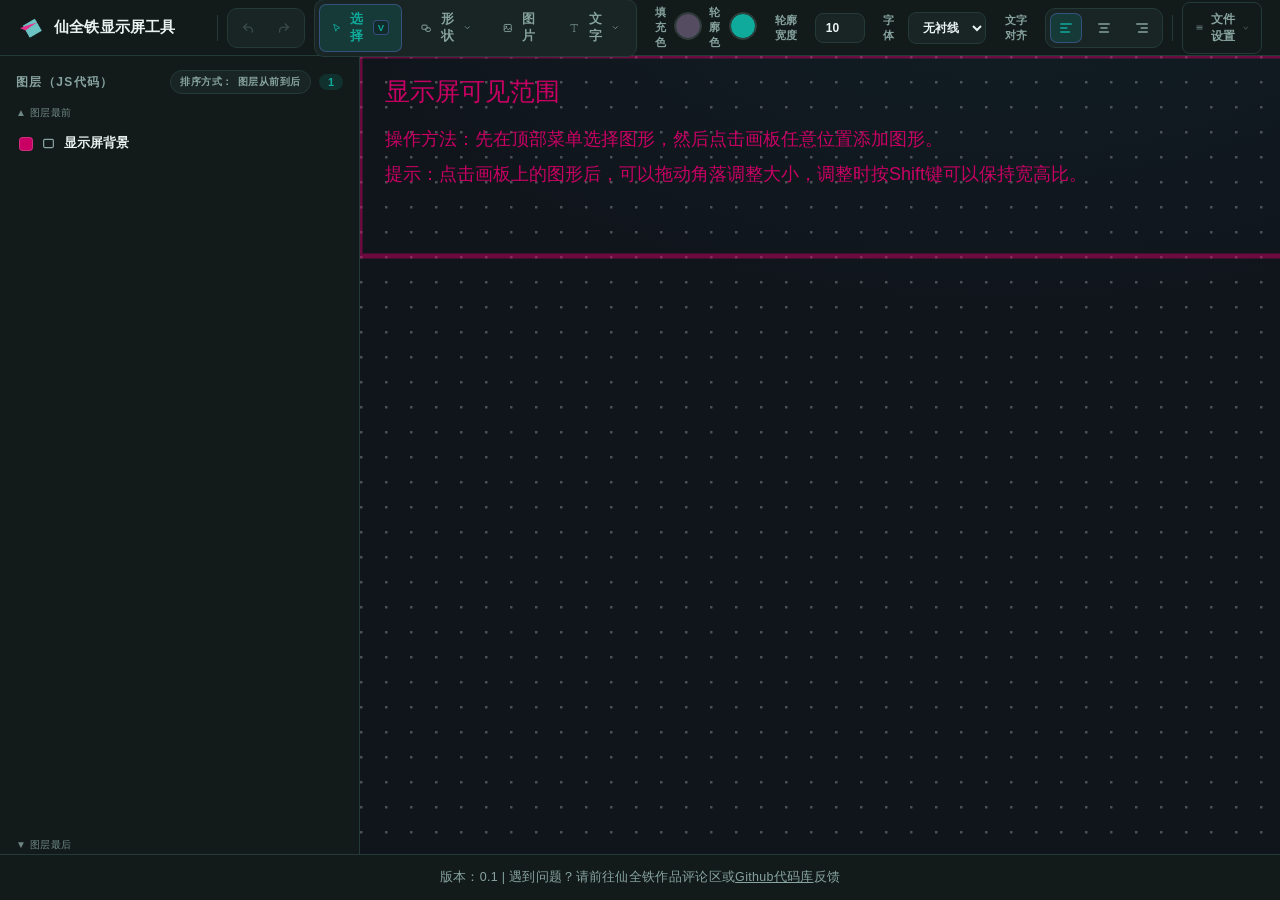
==== commit 1776f99f: "Add code preview for strokes" ====
--- a/index.htm
+++ b/index.htm
@@ -1,3 +1,14 @@
+<!--
+TranSifona LCD Tool v0.1
+仙全铁显示屏工具v0.1
+
+This project was created with generative AI assistance
+此项目使用生成式AI技术辅助制作
+
+Managed by TranSifona (https://github.com/TranSifona)
+由仙全铁维护（https://space.bilibili.com/104383166）
+-->
+
 <!DOCTYPE html>
 <html lang="en">
 
@@ -2017,18 +2028,26 @@
             + '<button data-action="del" title="删除图层">' + I.trash + '</button>'
             + '</span>'
             + '</div>'
+
             + ((s.type === 'image') ? (`<div class="layer-line2 tooltip" data-tooltip="需要额外代码读取图片文件数据">//需要额外代码，请到文件设置导出JS代码查看。</div>`) : '')
             + ((s.type === 'text') ? (`<div class="layer-line2 tooltip" data-tooltip="需要额外代码对文字排版">//需要额外代码，请到文件设置导出JS代码查看。</div>`) : '')
             + ((isFillDynamic || isOutlineDynamic || isDynamicText(s)) ? (`<div class="layer-line2 tooltip" data-tooltip="需要额外代码读取MTR模组数据">//需要额外代码，请到文件设置导出JS代码查看。</div>`) : '')
             + ((hasTextFill && s.group === 'routeMap' && s.type === 'text') ? (`<div class="layer-line2 tooltip" data-tooltip="需要额外代码读取MTR模组数据">//需要额外代码，请到文件设置导出JS代码查看。</div>`) : '')
+
             + ((s.type === 'text' && hasTextFill) ? (`<div class="layer-line2 tooltip" data-tooltip="设置字体为Noto ${s.font === 'sans' ? 'Sans' : 'Serif'}">g.setFont(Resources.getSystemFont("Noto ${s.font === 'sans' ? 'Sans' : 'Serif'}")</div>`) : '')
             + ((s.type === 'text' && hasTextFill) ? (`<div class="layer-line2 tooltip" data-tooltip="字体大小${s.fontSize}">.deriveFont(0, ${s.fontSize}));</div>`) : '')
+
             + (s.type === 'image' ? (`<div class="layer-line2 tooltip" data-tooltip="显示图片（左上x=${roundX}，左上y=${roundY}，宽${roundW}，高${roundH}）">g.drawImage(图片变量（略）, ${roundX}, ${roundY}, ${roundW}, ${roundH}, null);</div>`) : '')
+
             + (hasFill ? (`<div class="layer-line2 tooltip" data-tooltip="使用颜色${isFillDynamic ? '与路线色一致' : s.color}">g.setColor(Color${isFillDynamic ? '(routeColor' : (`.decode("${s.color}"`)}));</div>`) : '')
             + (hasShapeFill ? (`<div class="layer-line2 tooltip" data-tooltip="填充${s.type === 'rect' ? '长方形' : '椭圆形'}（左上x=${roundX}，左上y=${roundY}，宽${roundW}，高${roundH}）">g.fill${s.type === 'rect' ? 'Rect' : 'Oval'}(${roundX}, ${roundY}, ${roundW}, ${roundH});</div>`) : '')
+
             + ((s.group !== 'routeMap' && !isDynamicText(s) && hasTextFill) ? (`<div class="layer-line2 tooltip" data-tooltip="显示文字（${s.align === 'left' ? '左' : s.align === 'center' ? '中' : '右'}下x=${roundX}，${s.align === 'left' ? '左' : s.align === 'center' ? '中' : '右'}下y=${roundY}）">AlignText(g, "${s.text}", ${roundX}, ${roundY}, ${screenW}, "${s.align}");</div>`) : '')
             + ((s.group !== 'routeMap' && isDynamicText(s) && hasTextFill) ? (`<div class="layer-line2 tooltip" data-tooltip="显示文字（${s.align === 'left' ? '左' : s.align === 'center' ? '中' : '右'}下x=${roundX}，${s.align === 'left' ? '左' : s.align === 'center' ? '中' : '右'}下y=${roundY}）">AlignText(g, ${s.text}, ${roundX}, ${roundY}, ${screenW}, "${s.align}");</div>`) : '')
             + ((s.group === 'routeMap' && s.type === 'text' && hasTextFill) ? (`<div class="layer-line2 tooltip" data-tooltip="显示文字（${s.align === 'left' ? '左' : s.align === 'center' ? '中' : '右'}下x=${roundX}，${s.align === 'left' ? '左' : s.align === 'center' ? '中' : '右'}下y=${roundY}）">AlignText(g, 车站名称（略）, ${roundX}, ${roundY}, ${screenW}, "${s.align}");</div>`) : '')
+
+            + (hasOutline ? (`<div class="layer-line2 tooltip" data-tooltip="创建轮廓变量myStroke，宽度为${s.strokeWidth}">let myStroke = new BasicStroke(${s.strokeWidth});</div>`) : '')
+            + (hasOutline ? (`<div class="layer-line2 tooltip" data-tooltip="使用轮廓变量myStroke">g.setStroke(myStroke);</div>`) : '')
             + (hasOutline ? (`<div class="layer-line2 tooltip" data-tooltip="使用颜色${isOutlineDynamic ? '与路线色一致' : s.outlineColor}">g.setColor(Color${isOutlineDynamic ? '(routeColor' : (`.decode("${s.outlineColor}"`)}));</div>`) : '')
             + (hasOutline ? (`<div class="layer-line2 tooltip" data-tooltip="绘制${s.type === 'rect' ? '长方形' : '椭圆形'}轮廓（左上x=${roundX}，左上y=${roundY}，宽${roundW}，高${roundH}）">g.draw${s.type === 'rect' ? 'Rect' : 'Oval'}(${roundX}, ${roundY}, ${roundW}, ${roundH});</div>`) : '')
             + (isDynamicText(s) ? getDynamicTextOptionsHTML(s) : '')
@@ -2783,7 +2802,7 @@
         if (shapes.length === 0) return;
 
         const ok = confirm(
-          '您可以撤销此操作，但是建议您先导出画板工程文件。\n确定清空画板？'
+          '您的作品可能无法复原，建议您先导出画板工程文件。\n确定现在清空画板？'
         );
         if (!ok) return;
 
@@ -2821,7 +2840,7 @@
       const rmgFileInput = document.getElementById('rmgFileInput');
 
       function importFromRMG() {
-        const ok = alert('导入路线图仅供效果预览，\n实际游戏中的路线色和站名取决于MTR数据。\n\n暂不能显示支线；\n暂不能调整路线图样式。');
+        const ok = alert('导入路线图仅供效果预览，\n实际游戏中的路线色和站名取决于MTR数据。\n\n暂不能显示支线；\n暂不能修改路线图位置和外观，以下除外：\n游戏内路线图站名颜色取决于画板最左边的站名颜色。');
         rmgFileInput.click();
       }
       document.getElementById('importFromRmgBtn').addEventListener('click', importFromRMG);
@@ -2958,7 +2977,7 @@
       //export js
       document.getElementById('exportJsBtn').addEventListener('click', () => {
 
-        const ok = confirm('代码内显示屏的尺寸和位置将与《仙全铁模板资源包》保持一致。\n如果您要调整尺寸和位置，请看《仙全铁MTR模组JS教程—第1集》\n及相关专栏。\n\n请将所有图片移动到与.js主文件\n（取决于mtr_custom_resources.json里的script路径）相同的目录。\n\n受系统安全限制，JS代码将导出至txt文件。');
+        const ok = confirm('代码内显示屏的尺寸和位置将与《仙全铁模板资源包》保持一致。\n如果您要调整尺寸和位置，请看《仙全铁MTR模组JS教程—第1集》和相关专栏。\n\n请将所有图片移动到与.js主文件\n（取决于mtr_custom_resources.json里的script路径）相同的目录。\n\n受系统安全限制，JS代码将导出至.txt文件。');
         if (!ok) return;
 
         const lines = [`//This code is designed for "TranSifona Template Resource Pack",`];
@@ -3819,7 +3838,7 @@
         window.addEventListener('load', hideLoadingOverlay);
       }
 
-      alert('【已知明显问题：在部分设备导出的代码，中文部分会变成乱码】\n\n欢迎试用《仙全铁显示屏工具》！\n如有疑问或建议，请在仙全铁作品评论区或Github代码库留言～\n此工具暂未适配手机画面，建议用电脑开启。');
+      alert('【已知明显问题】\n- 在一些设备导出的代码，中文部分会变成乱码\n- 使用触屏时，部分图形编辑功能不可用\n\n欢迎试用《仙全铁显示屏工具》！\n如有疑问或建议，请在仙全铁作品评论区或Github代码库留言～\n此工具暂未适配手机画面，建议用电脑开启。\n\n此工具使用生成式AI技术辅助创作。');
     })();
   </script>
 </body>
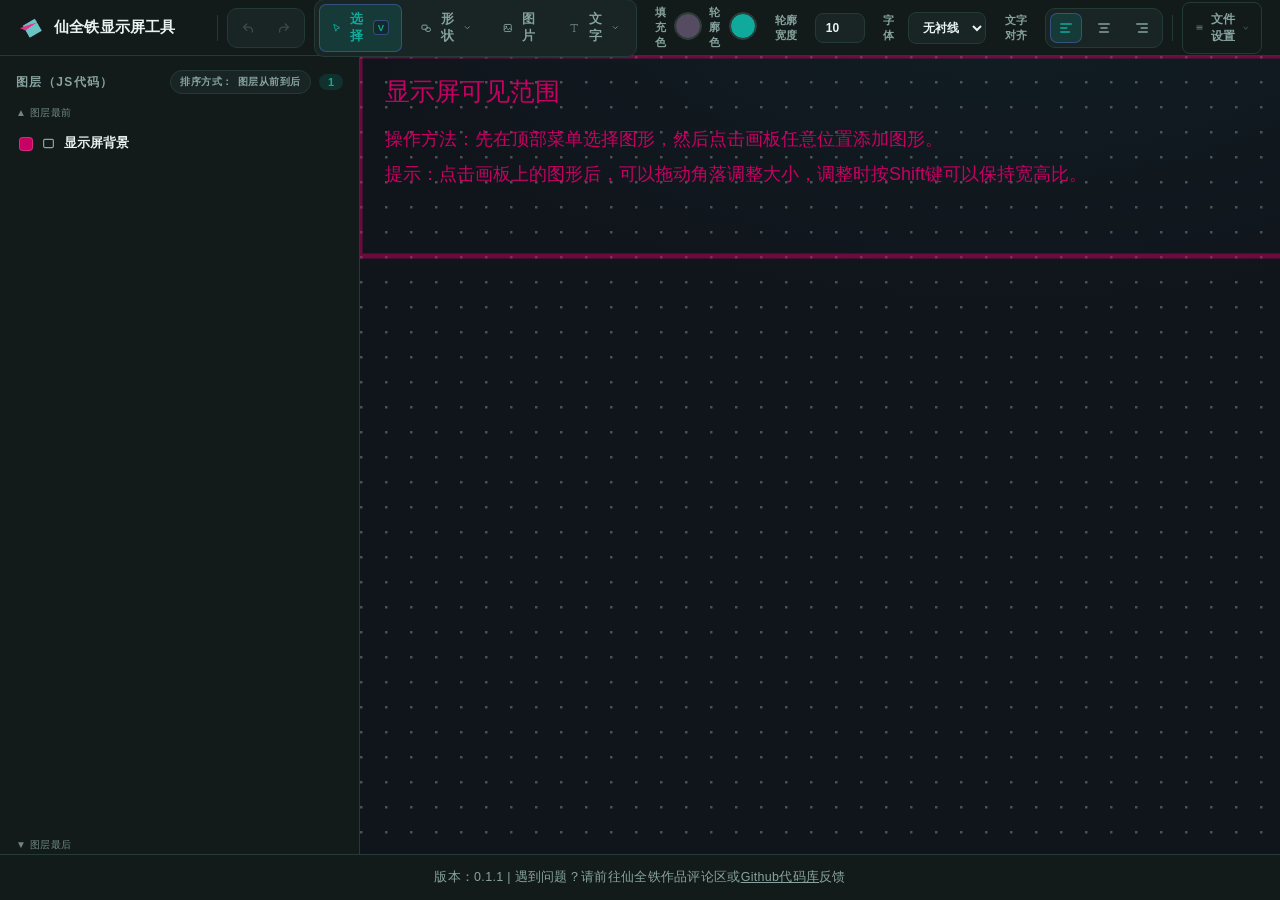
==== commit e28d2146: "Fix exported JS code not displaying terminus" ====
--- a/index.htm
+++ b/index.htm
@@ -1,6 +1,6 @@
 <!--
-TranSifona LCD Tool v0.1
-仙全铁显示屏工具v0.1
+TranSifona LCD Tool v0.1.1
+仙全铁显示屏工具v0.1.1
 
 This project was created with generative AI assistance
 此项目使用生成式AI技术辅助制作
@@ -1259,7 +1259,7 @@
   </main>
 
   <!-- ======= BOTTOM ======= -->
-  <footer>版本：0.1 | 遇到问题？请前往仙全铁作品评论区或<a href="https://github.com/TranSifona/TranSifona-LCD-Tool/issues" target="_blank"
+  <footer>版本：0.1.1 | 遇到问题？请前往仙全铁作品评论区或<a href="https://github.com/TranSifona/TranSifona-LCD-Tool/issues" target="_blank"
       style="color: #87a39f;">Github代码库</a>反馈
   </footer>
 
@@ -3054,19 +3054,19 @@
         lines.push(`    let nextStopIndex = 0;`);
         lines.push(`    let distancePassed = 0;`);
         lines.push(`    let speed = 0;`);
-        lines.push(`    if (routePlats !== undefined && routePlats !== null && routePlats[routePlats.size() - 1] !== undefined && routePlats[routePlats.size() - 1] !== null) {`);
+        lines.push(`    if (routePlats != undefined && routePlats[routePlats.size() - 1] != undefined) {`);
         lines.push(`      terminus = routePlats[routePlats.size() - 1].station.name;`);
         lines.push(`      routeName = routePlats[routePlats.size() - 1].route.name;`);
         lines.push(`      routeColor = Color(routePlats[routePlats.size() - 1].route.color);`);
         lines.push(`    }`);
 
-        lines.push(`    if (train.getThisRoutePlatformsNextIndex() !== undefined && train.getThisRoutePlatformsNextIndex() !== null)`);
+        lines.push(`    if (train.getThisRoutePlatformsNextIndex() != undefined)`);
         lines.push(`      nextStopIndex = train.getThisRoutePlatformsNextIndex();`);
-        lines.push(`    if (train.railProgress() !== undefined && train.railProgress() !== null)`);
+        lines.push(`    if (train.railProgress() != undefined)`);
         lines.push(`      distancePassed = train.railProgress();`);
         lines.push(``);
         lines.push(`    let hasArrived = false;`);
-        lines.push(`    if (routePlats !== undefined && routePlats !== null && nextStopIndex < routePlats.size()) {`);
+        lines.push(`    if (routePlats != undefined && nextStopIndex < routePlats.size()) {`);
         lines.push(`      distanceOfPlatFromStart = routePlats.get(nextStopIndex).distance;`);
         lines.push(`      hasArrived = (distancePassed >= distanceOfPlatFromStart - 50 && distancePassed <= distanceOfPlatFromStart);`);
         lines.push(`    }`);
@@ -3076,8 +3076,8 @@
         lines.push(`    let allPlatsNextIndex = train.getAllPlatformsNextIndex();`);
         lines.push(`    let isNextToDepot = false;`);
         lines.push(`    let isGoingToDepot = false;`);
-        lines.push(`    nextToDepot = ((allPlatsNextIndex === allPlats.length - 1) && hasArrived);`);
-        lines.push(`    goingToDepot = (allPlatsNextIndex > allPlats.length - 1);`);
+        lines.push(`    isNextToDepot = ((allPlatsNextIndex === allPlats.size() - 1) && hasArrived);`);
+        lines.push(`    isGoingToDepot = (allPlatsNextIndex > allPlats.size() - 1);`);
         lines.push(`    DrawInfoPanel(g, state, routePlats, nextStopIndex, hasArrived, terminus, routeName, routeColor, speed, isNextToDepot, isGoingToDepot);`);
         lines.push(`    state.infoPanel.upload();`);
         lines.push(`  }`);
@@ -3121,7 +3121,7 @@
 
         lines.push(`  let routeNameZh = "";`);
         lines.push(`  let routeNameEn = "";`);
-        lines.push(`  if (routeName !== undefined && routeName !== null) {`);
+        lines.push(`  if (routeName != undefined) {`);
         lines.push(`    routeNameZh = TextUtil.getCjkParts(routeName);`);
         lines.push(`    routeNameEn = TextUtil.getNonCjkParts(routeName);`);
         lines.push(`  }`);
@@ -3130,7 +3130,7 @@
         lines.push(`  let dest = "";`);
         lines.push(`  let destZh = "";`);
         lines.push(`  let destEn = "";`);
-        lines.push(`  if (terminus !== undefined && terminus !== null) {`);
+        lines.push(`  if (terminus != undefined) {`);
         lines.push(`    dest = terminus;`);
         lines.push(`    destZh = TextUtil.getCjkParts(dest);`);
         lines.push(`    destEn = TextUtil.getNonCjkParts(dest);`);
@@ -3143,19 +3143,15 @@
         lines.push(`  let next2 = "";`);
         lines.push(`  let next2Zh = "";`);
         lines.push(`  let next2En = "";`);
-        lines.push(`  if (routePlats[nextStopIndex] !== undefined && routePlats[nextStopIndex] !== null && routePlats[nextStopIndex + 1] !== undefined && routePlats[nextStopIndex + 1] !== null) {`);
+        lines.push(`  if (routePlats[nextStopIndex] != undefined) {`);
         lines.push(`    next = routePlats[nextStopIndex].station.name;`);
         lines.push(`    nextZh = TextUtil.getCjkParts(next);`);
         lines.push(`    nextEn = TextUtil.getNonCjkParts(next);`);
-        lines.push(`    next2 = routePlats[nextStopIndex + 1].station.name;`);
-        lines.push(`    next2Zh = hasArrived ? TextUtil.getCjkParts(next2) : "";`);
-        lines.push(`    next2En = hasArrived ? TextUtil.getNonCjkParts(next2) : "";`);
-        lines.push(`  }`);
-        lines.push(``);
-
-        lines.push(`  if (goingToDepot) {`);
-        lines.push(`    destZh = nextZh = "車廠";`);
-        lines.push(`    destEn = nextEn = "Depot";`);
+        lines.push(`    if (routePlats[nextStopIndex + 1] != undefined) {`);
+        lines.push(`      next2 = routePlats[nextStopIndex + 1].station.name;`);
+        lines.push(`      next2Zh = hasArrived ? TextUtil.getCjkParts(next2) : "";`);
+        lines.push(`      next2En = hasArrived ? TextUtil.getNonCjkParts(next2) : "";`);
+        lines.push(`    }`);
         lines.push(`  }`);
         lines.push(``);
 
@@ -3167,6 +3163,14 @@
         lines.push(`  nextTxEn = hasArrived ? "Now at" : "Next is";`);
         lines.push(`  next2TxZh = hasArrived ? "下一站" : "";`);
         lines.push(`  next2TxEn = hasArrived ? "Next is" : "";`);
+        lines.push(``);
+
+        lines.push(`  if (isGoingToDepot || isNextToDepot) {`);
+        lines.push(`    destZh = "車廠";`);
+        lines.push(`    destEn = "Depot";`);
+        lines.push(`    nextZh = "車廠";`);
+        lines.push(`    nextEn = "Depot";`);
+        lines.push(`  }`);
         lines.push(``);
 
         lines.push(`  speed *= 72;`);
@@ -3293,7 +3297,7 @@
           lines.push(`    break;`);
           lines.push(``);
 
-          lines.push(`    if (routePlats[i] === undefined || routePlats[i] === null)`);
+          lines.push(`    if (routePlats[i] == undefined)`);
           lines.push(`    continue;`);
           lines.push(`    let next = "";`);
           lines.push(`    let nextZh = "";`);
@@ -3838,7 +3842,7 @@
         window.addEventListener('load', hideLoadingOverlay);
       }
 
-      alert('【已知明显问题】\n- 在一些设备导出的代码，中文部分会变成乱码\n- 使用触屏时，部分图形编辑功能不可用\n\n欢迎试用《仙全铁显示屏工具》！\n如有疑问或建议，请在仙全铁作品评论区或Github代码库留言～\n此工具暂未适配手机画面，建议用电脑开启。\n\n此工具使用生成式AI技术辅助创作。');
+      alert('【已知明显问题】\n- 在一些设备导出的代码，中文部分会变成乱码\n- 使用触屏时，部分图形编辑功能不可用\n\n【v0.1.1更新】\n图层栏增加stroke示例代码；\n修改了一些输出JS代码，避免终点站不显示。\n\n欢迎试用《仙全铁显示屏工具》！\n如有疑问或建议，请在仙全铁作品评论区或Github代码库留言～\n此工具暂未适配手机画面，建议用电脑开启。\n\n此工具使用生成式AI技术辅助创作。');
     })();
   </script>
 </body>
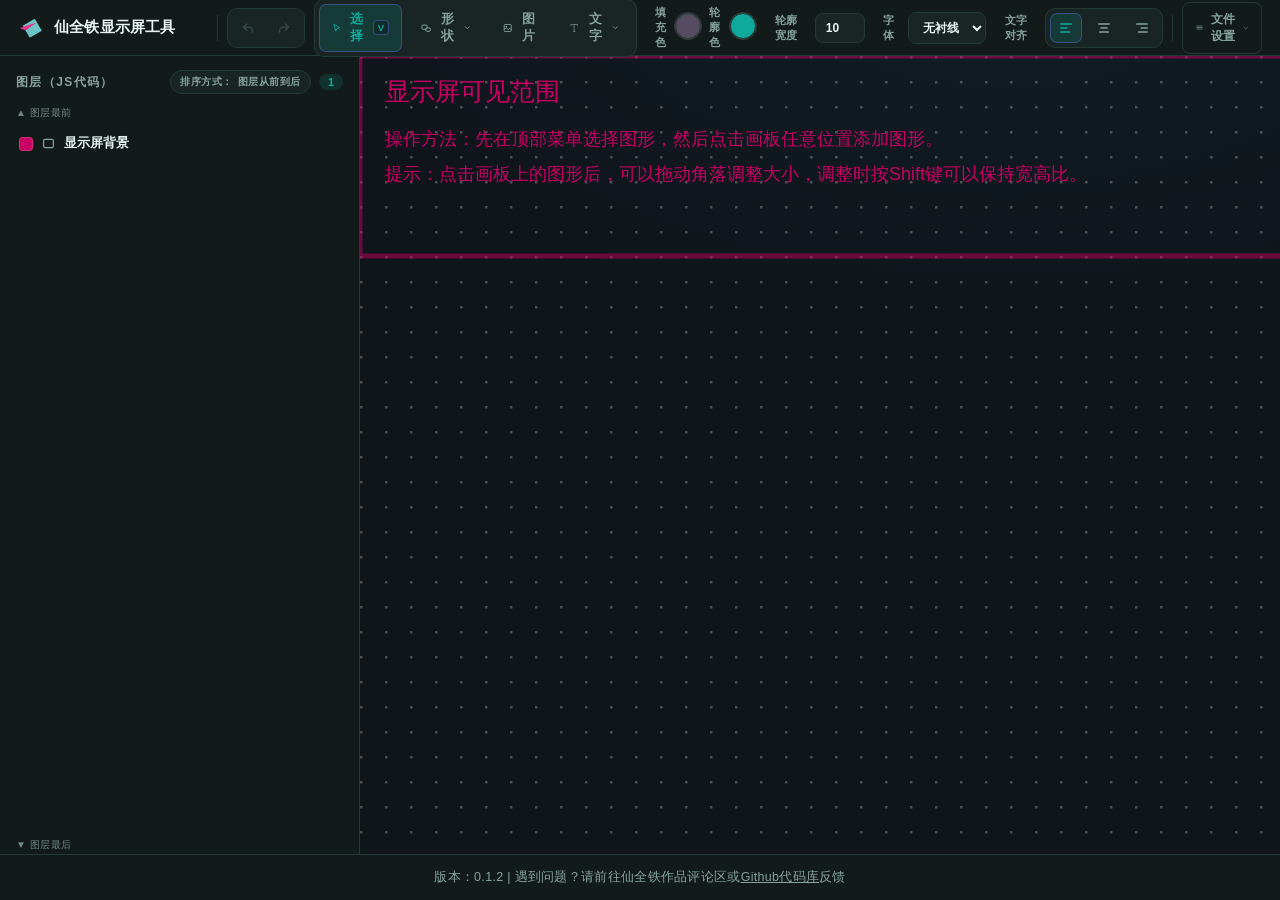
==== commit 8f4c4731: "Force export JS route map to 2000x400" ====
--- a/index.htm
+++ b/index.htm
@@ -1,9 +1,10 @@
 <!--
-TranSifona LCD Tool v0.1.1
-仙全铁显示屏工具v0.1.1
+TranSifona LCD Tool v0.1.2
+仙全铁显示屏工具v0.1.2
 
 This project was created with generative AI assistance
 此项目使用生成式AI技术辅助制作
+More info 详情 : https://github.com/TranSifona/TranSifona-LCD-Tool
 
 Managed by TranSifona (https://github.com/TranSifona)
 由仙全铁维护（https://space.bilibili.com/104383166）
@@ -1259,7 +1260,7 @@
   </main>
 
   <!-- ======= BOTTOM ======= -->
-  <footer>版本：0.1.1 | 遇到问题？请前往仙全铁作品评论区或<a href="https://github.com/TranSifona/TranSifona-LCD-Tool/issues" target="_blank"
+  <footer>版本：0.1.2 | 遇到问题？请前往仙全铁作品评论区或<a href="https://github.com/TranSifona/TranSifona-LCD-Tool/issues" target="_blank"
       style="color: #87a39f;">Github代码库</a>反馈
   </footer>
 
@@ -3272,7 +3273,7 @@
           }
 
           else if (s.group === 'routeMap' && !routeMapDrawn) {
-            lines.push(`  DrawRouteMap(g, routePlats, nextStopIndex, hasArrived, state, routeColor, nextToDepot, goingToDepot)`);
+            lines.push(`  DrawRouteMap(g, routePlats, nextStopIndex, hasArrived, state, routeColor, isNextToDepot, isGoingToDepot)`);
             routeMapDrawn = true;
           }
         }
@@ -3280,20 +3281,22 @@
         lines.push(``);
 
         if (hasRouteMap) {
-          lines.push(`function DrawRouteMap(g, routePlats, nextStopIndex, hasArrived, state, routeColor, nextToDepot, goingToDepot) {`);
+          screenW = 2000;
+          screenH = 400;
+          lines.push(`function DrawRouteMap(g, routePlats, nextStopIndex, hasArrived, state, routeColor, isNextToDepot, isGoingToDepot) {`);
           lines.push(``);
           lines.push(`  g.setColor(Color(routeColor));`);
-          lines.push(`  g.fillRect(${routeX}, ${routeY}, ${routeW}, ${routeH});`);
+          lines.push(`  g.fillRect(${(screenW - screenW * 0.8) / 2}, ${screenH * 0.5 - 10}, ${screenW * 0.8}, 20);`);
           lines.push(``);
           lines.push(`  let stnGap = 0;`);
           lines.push(`  let stnTextLimit = ${screenW};`);
-          lines.push(`  stnGap = ${routeW} / (routePlats.length - 1);`);
+          lines.push(`  stnGap = ${screenW * 0.8} / (routePlats.length - 1);`);
           lines.push(`  stnTextLimit = 0.95 * stnGap;`);
           //TO-DO: first station changes
           //lines.push(`  for (let i = hasArrived ? nextStopIndex : nextStopIndex - 1, a = 0; i <= routePlats.length - 1; i++, a += stnGap) {`);
           lines.push(`  for (let i = 0, a = 0; i <= routePlats.length - 1; i++, a += stnGap) {`);
           lines.push(``);
-          lines.push(`    if (a >= ${routeX} + ${routeW})`);
+          lines.push(`    if (a >= ${(screenW - screenW * 0.8) / 2} + ${screenW * 0.8})`);
           lines.push(`    break;`);
           lines.push(``);
 
@@ -3308,25 +3311,25 @@
           lines.push(``);
 
           lines.push(`  g.setColor(Color.decode("${routeMapStnFill}"));`);
-          lines.push(`  g.fillOval(${routeX - 15} + a, ${routeY - (30 - routeH) / 2}, 30, 30);`);
+          lines.push(`  g.fillOval(${(screenW - screenW * 0.8) / 2 - 15} + a, ${screenH * 0.5 - 10 - (30 - 20) / 2}, 30, 30);`);
 
           //highlight next / current station
           lines.push(`  g.setColor(Color.decode("#f5c542"));`);
-          lines.push(`  g.fillOval(${routeX - 15} + stnGap * nextStopIndex, ${routeY - (30 - routeH) / 2}, 30, 30);`);
+          lines.push(`  g.fillOval(${(screenW - screenW * 0.8) / 2 - 15} + stnGap * nextStopIndex, ${screenH * 0.5 - 10 - (30 - 20) / 2}, 30, 30);`);
 
           lines.push(`  let routeMapStnStroke = new BasicStroke(5);`);
           lines.push(`  g.setStroke(routeMapStnStroke);`);
           lines.push(`  g.setColor(Color.decode("${routeMapStnOutline}"));`);
-          lines.push(`  g.drawOval(${routeX - 15} + a, ${routeY - (30 - routeH) / 2}, 30, 30);`);
+          lines.push(`  g.drawOval(${(screenW - screenW * 0.8) / 2 - 15} + a, ${screenH * 0.5 - 10 - (30 - 20) / 2}, 30, 30);`);
           lines.push(``);
 
           lines.push(`  g.setColor(Color.decode("${routeMapTextFill}"));`);
           lines.push(`  g.setFont(Resources.getSystemFont("Noto Sans").deriveFont(0, 30));`);
           lines.push(`  let nextZhY = 0;`);
-          lines.push(`  nextZhY = ${routeY} + 80;`);
-          lines.push(`  AlignText(g, nextZh, ${routeX - 15} + a + 15, nextZhY, stnTextLimit, "center");`);
+          lines.push(`  nextZhY = ${screenH * 0.5 - 10} + 80;`);
+          lines.push(`  AlignText(g, nextZh, ${(screenW - screenW * 0.8) / 2 - 15} + a + 15, nextZhY, stnTextLimit, "center");`);
           lines.push(`  g.setFont(Resources.getSystemFont("Noto Sans").deriveFont(0, 20));`);
-          lines.push(`  AlignText(g, nextEn, ${routeX - 15} + a + 15, nextZhY + 40, stnTextLimit, "center");`);
+          lines.push(`  AlignText(g, nextEn, ${(screenW - screenW * 0.8) / 2 - 15} + a + 15, nextZhY + 40, stnTextLimit, "center");`);
 
           lines.push(`  }`);
           lines.push(`}`);
@@ -3842,7 +3845,7 @@
         window.addEventListener('load', hideLoadingOverlay);
       }
 
-      alert('【已知明显问题】\n- 在一些设备导出的代码，中文部分会变成乱码\n- 使用触屏时，部分图形编辑功能不可用\n\n【v0.1.1更新】\n图层栏增加stroke示例代码；\n修改了一些输出JS代码，避免终点站不显示。\n\n欢迎试用《仙全铁显示屏工具》！\n如有疑问或建议，请在仙全铁作品评论区或Github代码库留言～\n此工具暂未适配手机画面，建议用电脑开启。\n\n此工具使用生成式AI技术辅助创作。');
+      alert('【已知明显问题】\n- 在一些设备导出的代码，中文部分会变成乱码\n- 使用触屏时，部分图形编辑功能不可用\n\n【v0.1.2更新】\n临时修复了导出JS路线图不显示的问题，目前路线图使用固定尺寸：2000x400；\n修复了一些导出JS代码里的错字。\n\n欢迎试用《仙全铁显示屏工具》！\n如有疑问或建议，请在仙全铁作品评论区或Github代码库留言～\n此工具暂未适配手机画面，建议用电脑开启。\n\n此工具使用生成式AI技术辅助创作。');
     })();
   </script>
 </body>
